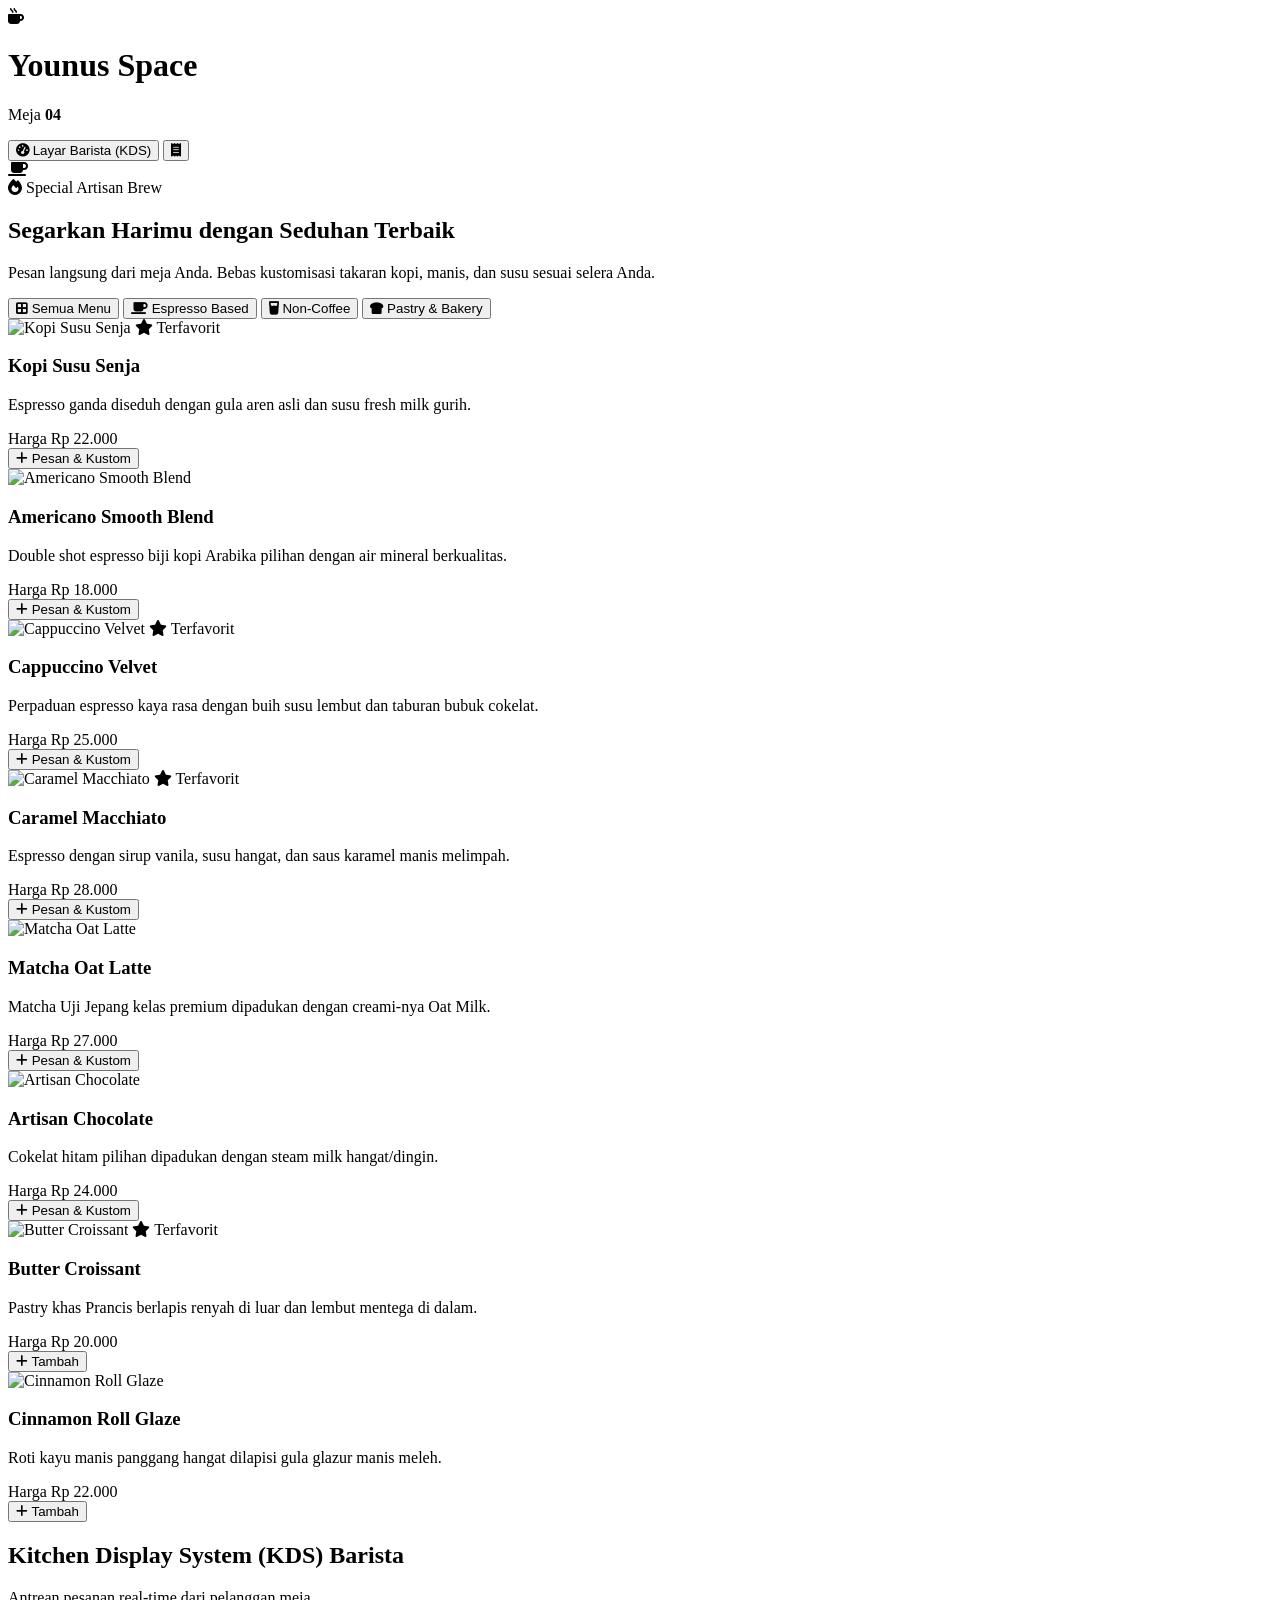
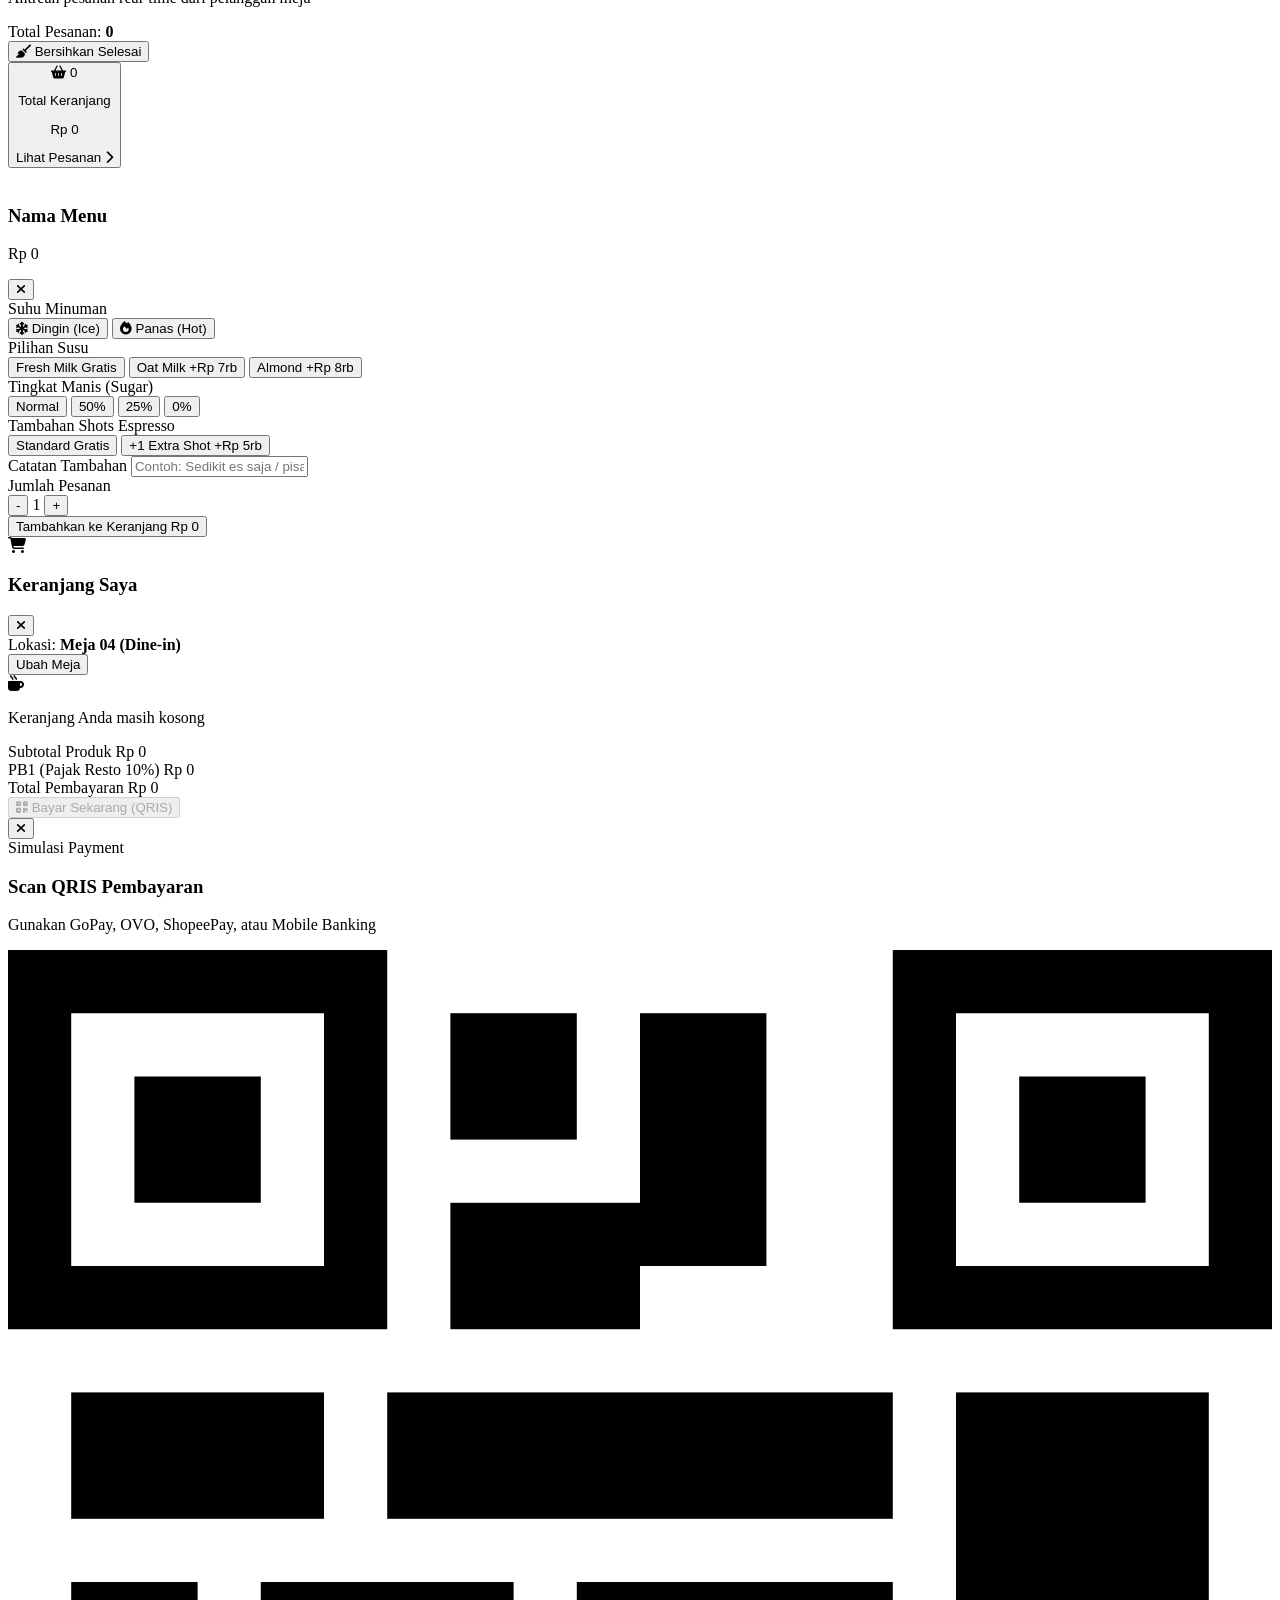
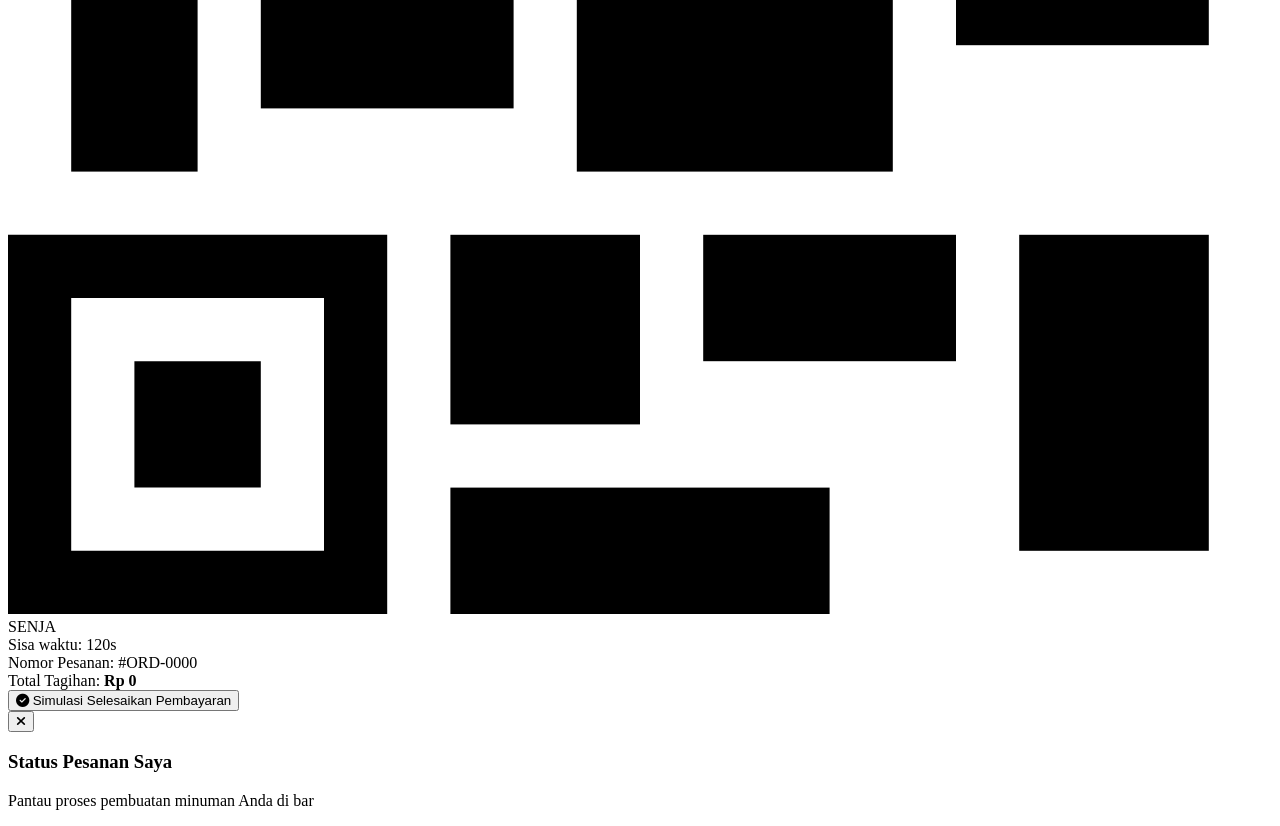
==== index.html @ 45b84666 "Rename index.HTML.html to index.html" ====
<!DOCTYPE html>
<html lang="id">
<head>
    <meta charset="UTF-8">
    <meta name="viewport" content="width=device-width, initial-scale=1.0">
    <title>Kopi Senja - Menu Digital & Pemesanan QR</title>
    <!-- Tailwind CSS CDN -->
    <script src="https://cdn.tailwindcss.com"></script>
    <!-- FontAwesome Icons -->
    <link rel="stylesheet" href="https://cdnjs.cloudflare.com/ajax/libs/font-awesome/6.4.0/css/all.min.css">
    <!-- Google Fonts Inter & Playfair Display -->
    <link href="https://fonts.googleapis.com/css2?family=Inter:wght@300;400;500;600;700&family=Playfair+Display:ital,wght@0,600;0,700;1,400&display=swap" rel="stylesheet">
    <script>
        tailwind.config = {
            theme: {
                extend: {
                    colors: {
                        coffee: {
                            50: '#fdfbf7',
                            100: '#f7f2ea',
                            200: '#ebdccb',
                            300: '#dbc0a4',
                            400: '#c59d78',
                            500: '#b27f53',
                            600: '#9b643f',
                            700: '#814d34',
                            800: '#6b3e2e',
                            900: '#583428',
                            950: '#2f1a14',
                        }
                    },
                    fontFamily: {
                        sans: ['Inter', 'sans-serif'],
                        serif: ['Playfair Display', 'serif'],
                    }
                }
            }
        }
    </script>
    <style>
        /* Custom Scrollbar for sleek aesthetic */
        ::-webkit-scrollbar {
            width: 6px;
            height: 6px;
        }
        ::-webkit-scrollbar-track {
            background: #f7f2ea;
        }
        ::-webkit-scrollbar-thumb {
            background: #cbd5e1;
            border-radius: 9999px;
        }
        ::-webkit-scrollbar-thumb:hover {
            background: #9b643f;
        }
        .hide-scrollbar::-webkit-scrollbar {
            display: none;
        }
        .hide-scrollbar {
            -ms-overflow-style: none;
            scrollbar-width: none;
        }
    </style>
</head>
<body class="bg-coffee-50 text-stone-800 font-sans min-h-screen pb-24 md:pb-8 flex flex-col">

    <!-- Top Navigation Bar -->
    <header class="sticky top-0 z-30 bg-coffee-900/95 backdrop-blur-md text-coffee-100 shadow-md">
        <div class="max-w-5xl mx-auto px-4 py-3 flex items-center justify-between">
            <div class="flex items-center space-x-3">
                <div class="w-10 h-10 rounded-full bg-coffee-600 flex items-center justify-center text-amber-200 shadow-inner">
                    <i class="fa-solid font-bold fa-mug-hot text-xl"></i>
                </div>
                <div>
                    <h1 class="font-serif font-bold text-lg text-amber-100 leading-tight">Younus Space</h1>
                    <p class="text-xs text-coffee-300 flex items-center gap-1">
                        <span class="inline-block w-2 h-2 rounded-full bg-emerald-500 animate-pulse"></span>
                        <span>Meja <strong id="table-display-num" class="text-white">04</strong></span>
                    </p>
                </div>
            </div>

            <!-- Header Action Controls -->
            <div class="flex items-center space-x-2">
                <!-- Mode Toggle (Customer vs Barista KDS) -->
                <button id="toggle-view-btn" onclick="toggleViewMode()" class="px-3 py-1.5 rounded-lg bg-coffee-800 hover:bg-coffee-700 text-xs text-amber-200 border border-coffee-700 transition flex items-center gap-1.5 shadow-sm">
                    <i class="fa-solid fa-gauge-high"></i>
                    <span id="view-mode-label" class="hidden sm:inline">Layar Barista (KDS)</span>
                </button>

                <!-- Order Status / History Drawer Trigger -->
                <button onclick="openOrderStatusModal()" class="relative p-2 rounded-lg bg-coffee-800 hover:bg-coffee-700 text-amber-200 transition">
                    <i class="fa-solid fa-receipt text-lg"></i>
                    <span id="active-order-badge" class="hidden absolute -top-1 -right-1 w-3 h-3 bg-emerald-500 rounded-full border-2 border-coffee-900"></span>
                </button>
            </div>
        </div>
    </header>

    <!-- Main Customer View -->
    <main id="customer-view" class="max-w-5xl mx-auto px-4 pt-4 flex-1 w-full">
        <!-- Hero Banner / Store Info -->
        <div class="relative overflow-hidden rounded-2xl bg-gradient-to-r from-coffee-900 to-coffee-800 text-coffee-100 p-5 mb-6 shadow-xl border border-coffee-700/50">
            <div class="absolute -right-6 -bottom-8 opacity-10 text-white text-9xl font-serif pointer-events-none">
                <i class="fa-solid fa-coffee"></i>
            </div>
            <div class="relative z-10">
                <span class="inline-block px-2.5 py-0.5 rounded-full bg-amber-500/20 text-amber-300 text-xs font-semibold mb-2 border border-amber-500/30">
                    <i class="fa-solid fa-fire mr-1"></i> Special Artisan Brew
                </span>
                <h2 class="font-serif text-2xl md:text-3xl font-bold text-amber-50 leading-snug">
                    Segarkan Harimu dengan Seduhan Terbaik
                </h2>
                <p class="text-coffee-200 text-xs md:text-sm mt-1 max-w-lg">
                    Pesan langsung dari meja Anda. Bebas kustomisasi takaran kopi, manis, dan susu sesuai selera Anda.
                </p>
            </div>
        </div>

        <!-- Category Selector (Horizontal Scroll) -->
        <div class="sticky top-[61px] z-20 bg-coffee-50/95 backdrop-blur-sm py-2 mb-4">
            <div id="category-bar" class="flex space-x-2 overflow-x-auto hide-scrollbar pb-1">
                <!-- Javascript will inject categories here -->
            </div>
        </div>

        <!-- Product Grid -->
        <div id="menu-grid" class="grid grid-cols-1 sm:grid-cols-2 lg:grid-cols-3 gap-4 mb-8">
            <!-- Javascript will inject items here -->
        </div>
    </main>

    <!-- Barista KDS View (Hidden by default) -->
    <section id="kds-view" class="hidden max-w-6xl mx-auto px-4 pt-4 flex-1 w-full">
        <div class="bg-stone-900 text-white rounded-2xl p-4 md:p-6 shadow-2xl border border-stone-800">
            <div class="flex flex-col md:flex-row md:items-center justify-between pb-4 border-b border-stone-800 gap-3">
                <div>
                    <div class="flex items-center gap-2">
                        <span class="w-3 h-3 rounded-full bg-emerald-500 animate-pulse"></span>
                        <h2 class="text-xl font-bold tracking-wide text-amber-400">Kitchen Display System (KDS) Barista</h2>
                    </div>
                    <p class="text-xs text-stone-400">Antrean pesanan real-time dari pelanggan meja</p>
                </div>
                <div class="flex items-center space-x-3">
                    <div class="bg-stone-800 px-3 py-1.5 rounded-lg text-xs font-mono text-stone-300">
                        Total Pesanan: <strong id="kds-count" class="text-amber-400 text-sm">0</strong>
                    </div>
                    <button onclick="clearCompletedKDS()" class="text-xs bg-stone-800 hover:bg-stone-700 text-stone-300 px-3 py-1.5 rounded-lg transition">
                        <i class="fa-solid fa-broom mr-1"></i> Bersihkan Selesai
                    </button>
                </div>
            </div>

            <!-- KDS Orders Grid -->
            <div id="kds-orders-container" class="grid grid-cols-1 md:grid-cols-2 lg:grid-cols-3 gap-4 mt-6">
                <!-- KDS cards populated by JS -->
            </div>
        </div>
    </section>

    <!-- Floating Bottom Bar for Mobile Cart -->
    <div id="floating-cart-bar" class="fixed bottom-0 left-0 right-0 z-30 p-3 bg-gradient-to-t from-coffee-950/80 to-transparent pointer-events-none">
        <div class="max-w-md mx-auto pointer-events-auto">
            <button onclick="toggleCartDrawer()" class="w-full bg-coffee-800 hover:bg-coffee-700 active:scale-[0.99] text-white p-3.5 rounded-xl shadow-2xl flex items-center justify-between transition border border-coffee-600">
                <div class="flex items-center space-x-3">
                    <div class="relative bg-amber-500 text-coffee-950 w-8 h-8 rounded-lg flex items-center justify-center font-bold text-sm">
                        <i class="fa-solid fa-basket-shopping"></i>
                        <span id="cart-badge-count" class="absolute -top-2 -right-2 bg-red-500 text-white text-[10px] w-5 h-5 rounded-full flex items-center justify-center border-2 border-coffee-800">0</span>
                    </div>
                    <div class="text-left">
                        <p class="text-xs text-coffee-300">Total Keranjang</p>
                        <p id="cart-total-price" class="text-sm font-bold text-amber-200">Rp 0</p>
                    </div>
                </div>
                <div class="flex items-center space-x-1 text-xs font-semibold text-amber-300 bg-coffee-900/60 px-3 py-1.5 rounded-lg border border-coffee-700/50">
                    <span>Lihat Pesanan</span>
                    <i class="fa-solid fa-chevron-right text-[10px]"></i>
                </div>
            </button>
        </div>
    </div>

    <!-- 1. CUSTOMIZATION MODAL -->
    <div id="custom-modal" class="fixed inset-0 z-50 bg-black/60 backdrop-blur-sm hidden flex items-end sm:items-center justify-center p-0 sm:p-4 transition-opacity">
        <div class="bg-coffee-50 w-full max-w-lg rounded-t-2xl sm:rounded-2xl max-h-[90vh] flex flex-col shadow-2xl overflow-hidden animate-in slide-in-from-bottom duration-300">
            <!-- Modal Header -->
            <div class="relative bg-coffee-900 text-white p-4 flex items-center justify-between">
                <div class="flex items-center space-x-3">
                    <img id="modal-img" src="" alt="" class="w-12 h-12 rounded-lg object-cover border border-coffee-700">
                    <div>
                        <h3 id="modal-title" class="font-serif font-bold text-base text-amber-100">Nama Menu</h3>
                        <p id="modal-base-price" class="text-xs text-coffee-300">Rp 0</p>
                    </div>
                </div>
                <button onclick="closeCustomModal()" class="w-8 h-8 rounded-full bg-coffee-800 text-coffee-300 hover:text-white flex items-center justify-center transition">
                    <i class="fa-solid fa-xmark"></i>
                </button>
            </div>

            <!-- Modal Options Scrollable Body -->
            <div class="p-4 overflow-y-auto space-y-5 flex-1">
                <!-- Temperature -->
                <div id="option-temp-container">
                    <label class="block text-xs font-bold text-stone-600 uppercase tracking-wider mb-2">Suhu Minuman</label>
                    <div class="grid grid-cols-2 gap-2" id="option-temp-group">
                        <button type="button" onclick="selectOption('temp', 'Dingin (Ice)')" class="opt-btn-temp p-2.5 rounded-xl border text-xs font-semibold flex items-center justify-center gap-2 transition bg-amber-100 border-coffee-600 text-coffee-900" data-value="Dingin (Ice)">
                            <i class="fa-solid fa-snowflake text-blue-500"></i> Dingin (Ice)
                        </button>
                        <button type="button" onclick="selectOption('temp', 'Panas (Hot)')" class="opt-btn-temp p-2.5 rounded-xl border text-xs font-semibold flex items-center justify-center gap-2 transition bg-white border-stone-200 text-stone-700 hover:border-coffee-300" data-value="Panas (Hot)">
                            <i class="fa-solid fa-fire text-amber-600"></i> Panas (Hot)
                        </button>
                    </div>
                </div>

                <!-- Milk Option -->
                <div id="option-milk-container">
                    <label class="block text-xs font-bold text-stone-600 uppercase tracking-wider mb-2">Pilihan Susu</label>
                    <div class="grid grid-cols-3 gap-2" id="option-milk-group">
                        <button type="button" onclick="selectOption('milk', 'Fresh Milk', 0)" class="opt-btn-milk p-2 rounded-xl border text-center transition bg-amber-100 border-coffee-600 text-coffee-900" data-value="Fresh Milk">
                            <span class="block text-xs font-bold">Fresh Milk</span>
                            <span class="block text-[10px] text-stone-500">Gratis</span>
                        </button>
                        <button type="button" onclick="selectOption('milk', 'Oat Milk', 7000)" class="opt-btn-milk p-2 rounded-xl border text-center transition bg-white border-stone-200 text-stone-700 hover:border-coffee-300" data-value="Oat Milk">
                            <span class="block text-xs font-bold">Oat Milk</span>
                            <span class="block text-[10px] text-amber-700">+Rp 7rb</span>
                        </button>
                        <button type="button" onclick="selectOption('milk', 'Almond Milk', 8000)" class="opt-btn-milk p-2 rounded-xl border text-center transition bg-white border-stone-200 text-stone-700 hover:border-coffee-300" data-value="Almond Milk">
                            <span class="block text-xs font-bold">Almond</span>
                            <span class="block text-[10px] text-amber-700">+Rp 8rb</span>
                        </button>
                    </div>
                </div>

                <!-- Sweetness Level -->
                <div id="option-sugar-container">
                    <label class="block text-xs font-bold text-stone-600 uppercase tracking-wider mb-2">Tingkat Manis (Sugar)</label>
                    <div class="grid grid-cols-4 gap-1.5" id="option-sugar-group">
                        <button type="button" onclick="selectOption('sugar', 'Normal Sugar')" class="opt-btn-sugar p-2 rounded-lg border text-center text-xs font-medium transition bg-amber-100 border-coffee-600 text-coffee-900" data-value="Normal Sugar">Normal</button>
                        <button type="button" onclick="selectOption('sugar', 'Less Sugar (50%)')" class="opt-btn-sugar p-2 rounded-lg border text-center text-xs font-medium transition bg-white border-stone-200 text-stone-700" data-value="Less Sugar (50%)">50%</button>
                        <button type="button" onclick="selectOption('sugar', 'Slight Sugar (25%)')" class="opt-btn-sugar p-2 rounded-lg border text-center text-xs font-medium transition bg-white border-stone-200 text-stone-700" data-value="Slight Sugar (25%)">25%</button>
                        <button type="button" onclick="selectOption('sugar', 'No Sugar (0%)')" class="opt-btn-sugar p-2 rounded-lg border text-center text-xs font-medium transition bg-white border-stone-200 text-stone-700" data-value="No Sugar (0%)">0%</button>
                    </div>
                </div>

                <!-- Extra Shot Addon -->
                <div id="option-shot-container">
                    <label class="block text-xs font-bold text-stone-600 uppercase tracking-wider mb-2">Tambahan Shots Espresso</label>
                    <div class="grid grid-cols-2 gap-2">
                        <button type="button" onclick="selectOption('shot', 'Standard Shot', 0)" class="opt-btn-shot p-2.5 rounded-xl border text-xs font-medium flex justify-between items-center transition bg-amber-100 border-coffee-600 text-coffee-900" data-value="Standard Shot">
                            <span>Standard</span>
                            <span class="text-[10px]">Gratis</span>
                        </button>
                        <button type="button" onclick="selectOption('shot', 'Extra Espresso Shot', 5000)" class="opt-btn-shot p-2.5 rounded-xl border text-xs font-medium flex justify-between items-center transition bg-white border-stone-200 text-stone-700" data-value="Extra Espresso Shot">
                            <span>+1 Extra Shot</span>
                            <span class="text-[10px] text-amber-700">+Rp 5rb</span>
                        </button>
                    </div>
                </div>

                <!-- Special Notes -->
                <div>
                    <label class="block text-xs font-bold text-stone-600 uppercase tracking-wider mb-1">Catatan Tambahan</label>
                    <input type="text" id="modal-notes" placeholder="Contoh: Sedikit es saja / pisahkan gula" class="w-full text-xs p-2.5 rounded-xl border border-stone-300 focus:outline-none focus:border-coffee-600 bg-white">
                </div>

                <!-- Quantity Controller -->
                <div class="flex items-center justify-between pt-2 border-t border-stone-200">
                    <span class="text-xs font-bold text-stone-600">Jumlah Pesanan</span>
                    <div class="flex items-center space-x-3 bg-stone-200/70 p-1 rounded-xl">
                        <button type="button" onclick="adjustModalQty(-1)" class="w-8 h-8 rounded-lg bg-white text-stone-800 shadow-sm font-bold flex items-center justify-center hover:bg-stone-100 active:scale-95 transition">-</button>
                        <span id="modal-qty" class="w-6 text-center font-bold text-sm">1</span>
                        <button type="button" onclick="adjustModalQty(1)" class="w-8 h-8 rounded-lg bg-coffee-800 text-white shadow-sm font-bold flex items-center justify-center hover:bg-coffee-700 active:scale-95 transition">+</button>
                    </div>
                </div>
            </div>

            <!-- Modal Footer Button -->
            <div class="p-4 bg-white border-t border-stone-200">
                <button onclick="confirmAddToCart()" class="w-full bg-coffee-800 hover:bg-coffee-700 text-white p-3.5 rounded-xl font-bold text-sm shadow-lg flex items-center justify-between transition">
                    <span>Tambahkan ke Keranjang</span>
                    <span id="modal-total-btn-price" class="text-amber-200 font-bold">Rp 0</span>
                </button>
            </div>
        </div>
    </div>

    <!-- 2. CART DRAWER MODAL -->
    <div id="cart-drawer" class="fixed inset-0 z-50 bg-black/60 backdrop-blur-sm hidden flex justify-end transition-opacity">
        <div class="bg-coffee-50 w-full max-w-md h-full flex flex-col shadow-2xl animate-in slide-in-from-right duration-300">
            <!-- Header -->
            <div class="bg-coffee-900 text-white p-4 flex items-center justify-between shadow-md">
                <div class="flex items-center space-x-2">
                    <i class="fa-solid fa-cart-shopping text-amber-300"></i>
                    <h3 class="font-serif font-bold text-lg text-amber-100">Keranjang Saya</h3>
                </div>
                <button onclick="toggleCartDrawer()" class="w-8 h-8 rounded-full bg-coffee-800 text-coffee-300 hover:text-white flex items-center justify-center">
                    <i class="fa-solid fa-xmark"></i>
                </button>
            </div>

            <!-- Customer & Order Context -->
            <div class="bg-amber-100/60 p-3 px-4 border-b border-amber-200 text-xs flex items-center justify-between">
                <div>
                    <span class="text-stone-500">Lokasi:</span>
                    <strong class="text-coffee-900 ml-1">Meja <span id="cart-table-num">04</span> (Dine-in)</strong>
                </div>
                <button onclick="changeTablePrompt()" class="text-coffee-700 underline text-[11px] font-semibold">Ubah Meja</button>
            </div>

            <!-- Cart Items List -->
            <div id="cart-items-container" class="flex-1 overflow-y-auto p-4 space-y-3">
                <!-- Javascript populates items -->
            </div>

            <!-- Cart Footer Checkout -->
            <div class="p-4 bg-white border-t border-stone-200 space-y-3">
                <div class="space-y-1 text-xs text-stone-600">
                    <div class="flex justify-between">
                        <span>Subtotal Produk</span>
                        <span id="cart-subtotal" class="font-medium">Rp 0</span>
                    </div>
                    <div class="flex justify-between">
                        <span>PB1 (Pajak Resto 10%)</span>
                        <span id="cart-tax" class="font-medium">Rp 0</span>
                    </div>
                    <div class="flex justify-between font-bold text-sm text-coffee-900 pt-2 border-t border-dashed border-stone-300">
                        <span>Total Pembayaran</span>
                        <span id="cart-grand-total" class="text-coffee-800 text-base">Rp 0</span>
                    </div>
                </div>

                <button onclick="proceedToCheckout()" id="btn-checkout" class="w-full bg-emerald-700 hover:bg-emerald-800 active:scale-[0.99] text-white p-3.5 rounded-xl font-bold text-sm shadow-xl flex items-center justify-center space-x-2 transition">
                    <i class="fa-solid fa-qrcode"></i>
                    <span>Bayar Sekarang (QRIS)</span>
                </button>
            </div>
        </div>
    </div>

    <!-- 3. QRIS PAYMENT SIMULATOR MODAL -->
    <div id="qris-modal" class="fixed inset-0 z-50 bg-black/70 backdrop-blur-sm hidden flex items-center justify-center p-4">
        <div class="bg-white w-full max-w-sm rounded-2xl p-5 shadow-2xl text-center space-y-4 relative overflow-hidden">
            <button onclick="closeQrisModal()" class="absolute top-3 right-3 w-8 h-8 rounded-full bg-stone-100 text-stone-500 hover:text-stone-800 flex items-center justify-center">
                <i class="fa-solid fa-xmark"></i>
            </button>

            <div>
                <span class="inline-block bg-red-100 text-red-600 text-[10px] font-bold px-2 py-0.5 rounded uppercase tracking-wider mb-1">Simulasi Payment</span>
                <h3 class="font-serif font-bold text-lg text-stone-900">Scan QRIS Pembayaran</h3>
                <p class="text-xs text-stone-500">Gunakan GoPay, OVO, ShopeePay, atau Mobile Banking</p>
            </div>

            <!-- Simulated QR Code Container -->
            <div class="p-4 bg-stone-50 rounded-xl border border-stone-200 inline-block relative group">
                <div class="w-48 h-48 bg-white p-2 rounded-lg shadow-inner border border-stone-200 mx-auto flex items-center justify-center relative">
                    <!-- SVG Static Mock QR Code -->
                    <svg class="w-full h-full text-stone-900" viewBox="0 0 100 100" fill="currentColor">
                        <path d="M0,0 H30 V30 H0 Z M5,5 V25 H25 V5 Z M10,10 H20 V20 H10 Z"/>
                        <path d="M70,0 H100 V30 H70 Z M75,5 V25 H95 V5 Z M80,10 H90 V20 H80 Z"/>
                        <path d="M0,70 H30 V100 H0 Z M5,75 V95 H25 V75 Z M10,80 H20 V90 H10 Z"/>
                        <rect x="35" y="5" width="10" height="10"/>
                        <rect x="50" y="5" width="10" height="20"/>
                        <rect x="35" y="20" width="15" height="10"/>
                        <rect x="5" y="35" width="20" height="10"/>
                        <rect x="30" y="35" width="40" height="10"/>
                        <rect x="75" y="35" width="20" height="20"/>
                        <rect x="5" y="50" width="10" height="15"/>
                        <rect x="20" y="50" width="20" height="10"/>
                        <rect x="45" y="50" width="25" height="15"/>
                        <rect x="35" y="70" width="15" height="15"/>
                        <rect x="55" y="70" width="20" height="10"/>
                        <rect x="80" y="70" width="15" height="25"/>
                        <rect x="35" y="90" width="30" height="10"/>
                    </svg>
                    <div class="absolute inset-0 flex items-center justify-center pointer-events-none">
                        <div class="bg-coffee-900 text-amber-200 p-1.5 rounded-md shadow-md text-xs font-bold font-serif">
                            SENJA
                        </div>
                    </div>
                </div>
                <div id="qris-timer" class="mt-2 text-xs text-amber-700 font-mono font-bold">
                    Sisa waktu: <span id="timer-seconds">120</span>s
                </div>
            </div>

            <div class="bg-stone-100 p-3 rounded-xl text-left text-xs space-y-1">
                <div class="flex justify-between">
                    <span class="text-stone-500">Nomor Pesanan:</span>
                    <span id="qris-order-id" class="font-mono font-bold">#ORD-0000</span>
                </div>
                <div class="flex justify-between">
                    <span class="text-stone-500">Total Tagihan:</span>
                    <strong id="qris-total-amount" class="text-emerald-700 font-bold">Rp 0</strong>
                </div>
            </div>

            <!-- Simulated Pay Button -->
            <button onclick="simulatePaymentSuccess()" class="w-full bg-emerald-600 hover:bg-emerald-700 text-white p-3 rounded-xl font-bold text-xs shadow-lg transition flex items-center justify-center gap-2">
                <i class="fa-solid fa-circle-check"></i>
                <span>Simulasi Selesaikan Pembayaran</span>
            </button>
        </div>
    </div>

    <!-- 4. ORDER STATUS & HISTORY MODAL -->
    <div id="order-status-modal" class="fixed inset-0 z-50 bg-black/60 backdrop-blur-sm hidden flex items-center justify-center p-4">
        <div class="bg-white w-full max-w-md rounded-2xl p-5 shadow-2xl relative max-h-[85vh] flex flex-col">
            <button onclick="closeOrderStatusModal()" class="absolute top-3 right-3 w-8 h-8 rounded-full bg-stone-100 text-stone-500 hover:text-stone-800 flex items-center justify-center">
                <i class="fa-solid fa-xmark"></i>
            </button>

            <div class="pb-3 border-b border-stone-200 mb-3">
                <h3 class="font-serif font-bold text-lg text-coffee-900">Status Pesanan Saya</h3>
                <p class="text-xs text-stone-500">Pantau proses pembuatan minuman Anda di bar</p>
            </div>

            <div id="order-status-list" class="flex-1 overflow-y-auto space-y-3 pr-1">
                <!-- Javascript populates live statuses -->
            </div>
        </div>
    </div>

    <script>
        // ==========================================
        // 1. DATA MODELS & STATE MANAGEMENT
        // ==========================================
        const MENU_DATA = [
            {
                id: 'm1',
                name: 'Kopi Susu Senja',
                category: 'espresso',
                price: 22000,
                image: 'https://images.unsplash.com/photo-1541167760496-1628856ab772?auto=format&fit=crop&w=600&q=80',
                description: 'Espresso ganda diseduh dengan gula aren asli dan susu fresh milk gurih.',
                customizable: true,
                popular: true
            },
            {
                id: 'm2',
                name: 'Americano Smooth Blend',
                category: 'espresso',
                price: 18000,
                image: 'https://images.unsplash.com/photo-1514432324607-a09d9b4aefdd?auto=format&fit=crop&w=600&q=80',
                description: 'Double shot espresso biji kopi Arabika pilihan dengan air mineral berkualitas.',
                customizable: true,
                popular: false
            },
            {
                id: 'm3',
                name: 'Cappuccino Velvet',
                category: 'espresso',
                price: 25000,
                image: 'https://images.unsplash.com/photo-1534778101976-62847782c213?auto=format&fit=crop&w=600&q=80',
                description: 'Perpaduan espresso kaya rasa dengan buih susu lembut dan taburan bubuk cokelat.',
                customizable: true,
                popular: true
            },
            {
                id: 'm4',
                name: 'Caramel Macchiato',
                category: 'espresso',
                price: 28000,
                image: 'https://images.unsplash.com/photo-1485808191679-5f86510681a2?auto=format&fit=crop&w=600&q=80',
                description: 'Espresso dengan sirup vanila, susu hangat, dan saus karamel manis melimpah.',
                customizable: true,
                popular: true
            },
            {
                id: 'm5',
                name: 'Matcha Oat Latte',
                category: 'non-coffee',
                price: 27000,
                image: 'https://images.unsplash.com/photo-1536256263959-770b48d82b0a?auto=format&fit=crop&w=600&q=80',
                description: 'Matcha Uji Jepang kelas premium dipadukan dengan creami-nya Oat Milk.',
                customizable: true,
                popular: false
            },
            {
                id: 'm6',
                name: 'Artisan Chocolate',
                category: 'non-coffee',
                price: 24000,
                image: 'https://images.unsplash.com/photo-1542990253-0d0f5be5f0ed?auto=format&fit=crop&w=600&q=80',
                description: 'Cokelat hitam pilihan dipadukan dengan steam milk hangat/dingin.',
                customizable: true,
                popular: false
            },
            {
                id: 'm7',
                name: 'Butter Croissant',
                category: 'pastry',
                price: 20000,
                image: 'https://images.unsplash.com/photo-1555507036-ab1f4038808a?auto=format&fit=crop&w=600&q=80',
                description: 'Pastry khas Prancis berlapis renyah di luar dan lembut mentega di dalam.',
                customizable: false,
                popular: true
            },
            {
                id: 'm8',
                name: 'Cinnamon Roll Glaze',
                category: 'pastry',
                price: 22000,
                image: 'https://images.unsplash.com/photo-1509365465985-25d11c17e812?auto=format&fit=crop&w=600&q=80',
                description: 'Roti kayu manis panggang hangat dilapisi gula glazur manis meleh.',
                customizable: false,
                popular: false
            }
        ];

        const CATEGORIES = [
            { id: 'all', name: 'Semua Menu', icon: 'fa-border-all' },
            { id: 'espresso', name: 'Espresso Based', icon: 'fa-mug-saucer' },
            { id: 'non-coffee', name: 'Non-Coffee', icon: 'fa-glass-water' },
            { id: 'pastry', name: 'Pastry & Bakery', icon: 'fa-bread-slice' },
        ];

        // Global State
        let currentTable = '04';
        let currentCategory = 'all';
        let cart = [];
        let activeOrders = []; // Orders sent to kitchen & tracking
        let currentCustomizingItem = null;
        let qrisTimerInterval = null;

        // Active Customization Options State
        let selectedOptions = {
            temp: 'Dingin (Ice)',
            milk: { name: 'Fresh Milk', extra: 0 },
            sugar: 'Normal Sugar',
            shot: { name: 'Standard Shot', extra: 0 },
            notes: '',
            quantity: 1
        };

        // ==========================================
        // 2. CORE INITIALIZATION & RENDERING
        // ==========================================
        window.onload = function() {
            renderCategoryBar();
            renderMenuItems();
            updateCartUI();
            document.getElementById('table-display-num').innerText = currentTable;
            document.getElementById('cart-table-num').innerText = currentTable;
        };

        function renderCategoryBar() {
            const container = document.getElementById('category-bar');
            container.innerHTML = CATEGORIES.map(cat => `
                <button onclick="setCategory('${cat.id}')" 
                    class="px-3.5 py-2 rounded-xl text-xs font-semibold whitespace-nowrap transition flex items-center space-x-1.5 ${
                        currentCategory === cat.id 
                        ? 'bg-coffee-800 text-amber-200 shadow-md' 
                        : 'bg-white text-stone-600 hover:bg-stone-100 border border-stone-200'
                    }">
                    <i class="fa-solid ${cat.icon}"></i>
                    <span>${cat.name}</span>
                </button>
            `).join('');
        }

        function setCategory(catId) {
            currentCategory = catId;
            renderCategoryBar();
            renderMenuItems();
        }

        function renderMenuItems() {
            const container = document.getElementById('menu-grid');
            const filtered = currentCategory === 'all' 
                ? MENU_DATA 
                : MENU_DATA.filter(item => item.category === currentCategory);

            container.innerHTML = filtered.map(item => `
                <div class="bg-white rounded-2xl overflow-hidden shadow-sm hover:shadow-md transition border border-stone-200 flex flex-col justify-between group">
                    <div>
                        <div class="relative h-44 overflow-hidden bg-stone-100">
                            <img src="${item.image}" alt="${item.name}" class="w-full h-full object-cover group-hover:scale-105 transition duration-500">
                            ${item.popular ? `
                                <span class="absolute top-3 left-3 bg-amber-500 text-coffee-950 text-[10px] font-bold px-2 py-1 rounded-md shadow flex items-center gap-1">
                                    <i class="fa-solid fa-star"></i> Terfavorit
                                </span>
                            ` : ''}
                        </div>
                        <div class="p-4">
                            <h3 class="font-bold text-stone-800 text-base mb-1">${item.name}</h3>
                            <p class="text-xs text-stone-500 line-clamp-2 mb-3">${item.description}</p>
                        </div>
                    </div>
                    <div class="px-4 pb-4 flex items-center justify-between pt-2 border-t border-stone-100">
                        <div>
                            <span class="text-[10px] text-stone-400 block">Harga</span>
                            <span class="font-bold text-coffee-900 text-sm">Rp ${item.price.toLocaleString('id-ID')}</span>
                        </div>
                        <button onclick="openCustomModal('${item.id}')" 
                            class="bg-coffee-800 hover:bg-coffee-700 text-amber-200 px-3 py-2 rounded-xl text-xs font-semibold flex items-center space-x-1 shadow-md transition active:scale-95">
                            <i class="fa-solid fa-plus text-[10px]"></i>
                            <span>${item.customizable ? 'Pesan & Kustom' : 'Tambah'}</span>
                        </button>
                    </div>
                </div>
            `).join('');
        }

        // ==========================================
        // 3. CUSTOMIZATION MODAL LOGIC
        // ==========================================
        function openCustomModal(itemId) {
            const item = MENU_DATA.find(m => m.id === itemId);
            if (!item) return;

            currentCustomizingItem = item;
            
            // Reset options to defaults
            selectedOptions = {
                temp: 'Dingin (Ice)',
                milk: { name: 'Fresh Milk', extra: 0 },
                sugar: 'Normal Sugar',
                shot: { name: 'Standard Shot', extra: 0 },
                notes: '',
                quantity: 1
            };

            // Set UI details
            document.getElementById('modal-img').src = item.image;
            document.getElementById('modal-title').innerText = item.name;
            document.getElementById('modal-base-price').innerText = `Rp ${item.price.toLocaleString('id-ID')}`;
            document.getElementById('modal-notes').value = '';
            document.getElementById('modal-qty').innerText = '1';

            // Hide/Show customizable options depending on item type
            const isBeverage = item.category === 'espresso' || item.category === 'non-coffee';
            document.getElementById('option-temp-container').style.display = isBeverage ? 'block' : 'none';
            document.getElementById('option-milk-container').style.display = item.category === 'espresso' ? 'block' : 'none';
            document.getElementById('option-sugar-container').style.display = isBeverage ? 'block' : 'none';
            document.getElementById('option-shot-container').style.display = item.category === 'espresso' ? 'block' : 'none';

            refreshOptionButtonsUI();
            updateModalPriceCalculation();

            document.getElementById('custom-modal').classList.remove('hidden');
        }

        function closeCustomModal() {
            document.getElementById('custom-modal').classList.add('hidden');
        }

        function selectOption(group, name, extra = 0) {
            if (group === 'temp') selectedOptions.temp = name;
            if (group === 'milk') selectedOptions.milk = { name, extra };
            if (group === 'sugar') selectedOptions.sugar = name;
            if (group === 'shot') selectedOptions.shot = { name, extra };

            refreshOptionButtonsUI();
            updateModalPriceCalculation();
        }

        function refreshOptionButtonsUI() {
            // Temperature UI buttons
            document.querySelectorAll('.opt-btn-temp').forEach(btn => {
                const val = btn.getAttribute('data-value');
                if (val === selectedOptions.temp) {
                    btn.className = "opt-btn-temp p-2.5 rounded-xl border text-xs font-semibold flex items-center justify-center gap-2 transition bg-amber-100 border-coffee-600 text-coffee-900";
                } else {
                    btn.className = "opt-btn-temp p-2.5 rounded-xl border text-xs font-semibold flex items-center justify-center gap-2 transition bg-white border-stone-200 text-stone-700 hover:border-coffee-300";
                }
            });

            // Milk UI buttons
            document.querySelectorAll('.opt-btn-milk').forEach(btn => {
                const val = btn.getAttribute('data-value');
                if (val === selectedOptions.milk.name) {
                    btn.className = "opt-btn-milk p-2 rounded-xl border text-center transition bg-amber-100 border-coffee-600 text-coffee-900";
                } else {
                    btn.className = "opt-btn-milk p-2 rounded-xl border text-center transition bg-white border-stone-200 text-stone-700 hover:border-coffee-300";
                }
            });

            // Sugar UI buttons
            document.querySelectorAll('.opt-btn-sugar').forEach(btn => {
                const val = btn.getAttribute('data-value');
                if (val === selectedOptions.sugar) {
                    btn.className = "opt-btn-sugar p-2 rounded-lg border text-center text-xs font-medium transition bg-amber-100 border-coffee-600 text-coffee-900";
                } else {
                    btn.className = "opt-btn-sugar p-2 rounded-lg border text-center text-xs font-medium transition bg-white border-stone-200 text-stone-700 hover:border-coffee-300";
                }
            });

            // Shot UI buttons
            document.querySelectorAll('.opt-btn-shot').forEach(btn => {
                const val = btn.getAttribute('data-value');
                if (val === selectedOptions.shot.name) {
                    btn.className = "opt-btn-shot p-2.5 rounded-xl border text-xs font-medium flex justify-between items-center transition bg-amber-100 border-coffee-600 text-coffee-900";
                } else {
                    btn.className = "opt-btn-shot p-2.5 rounded-xl border text-xs font-medium flex justify-between items-center transition bg-white border-stone-200 text-stone-700 hover:border-coffee-300";
                }
            });
        }

        function adjustModalQty(delta) {
            selectedOptions.quantity = Math.max(1, selectedOptions.quantity + delta);
            document.getElementById('modal-qty').innerText = selectedOptions.quantity;
            updateModalPriceCalculation();
        }

        function updateModalPriceCalculation() {
            if (!currentCustomizingItem) return;

            let unitPrice = currentCustomizingItem.price;
            
            if (currentCustomizingItem.category === 'espresso') {
                unitPrice += selectedOptions.milk.extra;
                unitPrice += selectedOptions.shot.extra;
            }

            const total = unitPrice * selectedOptions.quantity;
            document.getElementById('modal-total-btn-price').innerText = `Rp ${total.toLocaleString('id-ID')}`;
        }

        // ==========================================
        // 4. CART & ORDER MANAGEMENT
        // ==========================================
        function confirmAddToCart() {
            if (!currentCustomizingItem) return;

            selectedOptions.notes = document.getElementById('modal-notes').value.trim();

            let unitPrice = currentCustomizingItem.price;
            if (currentCustomizingItem.category === 'espresso') {
                unitPrice += selectedOptions.milk.extra + selectedOptions.shot.extra;
            }

            const cartItem = {
                cartItemId: 'c_' + Date.now(),
                productId: currentCustomizingItem.id,
                name: currentCustomizingItem.name,
                image: currentCustomizingItem.image,
                category: currentCustomizingItem.category,
                unitPrice: unitPrice,
                quantity: selectedOptions.quantity,
                options: { ...selectedOptions }
            };

            cart.push(cartItem);
            updateCartUI();
            closeCustomModal();
            toggleCartDrawer(); // Open cart to confirm addition
        }

        function updateCartUI() {
            const totalCount = cart.reduce((sum, item) => sum + item.quantity, 0);
            const subtotal = cart.reduce((sum, item) => sum + (item.unitPrice * item.quantity), 0);

            // Update floating bar
            document.getElementById('cart-badge-count').innerText = totalCount;
            document.getElementById('cart-total-price').innerText = `Rp ${subtotal.toLocaleString('id-ID')}`;

            // Update cart drawer items
            const container = document.getElementById('cart-items-container');
            if (cart.length === 0) {
                container.innerHTML = `
                    <div class="text-center py-12 text-stone-400">
                        <i class="fa-solid fa-mug-hot text-4xl mb-2 text-stone-300"></i>
                        <p class="text-xs">Keranjang Anda masih kosong</p>
                    </div>
                `;
            } else {
                container.innerHTML = cart.map(item => `
                    <div class="bg-white p-3 rounded-xl border border-stone-200 shadow-sm flex flex-col gap-2">
                        <div class="flex items-start justify-between">
                            <div class="flex items-center space-x-2.5">
                                <img src="${item.image}" class="w-10 h-10 rounded-lg object-cover">
                                <div>
                                    <h4 class="font-bold text-xs text-stone-800">${item.name}</h4>
                                    <p class="text-[11px] font-semibold text-coffee-800">Rp ${item.unitPrice.toLocaleString('id-ID')}</p>
                                </div>
                            </div>
                            <button onclick="removeCartItem('${item.cartItemId}')" class="text-stone-400 hover:text-red-500 text-xs p-1">
                                <i class="fa-solid fa-trash-can"></i>
                            </button>
                        </div>
                        
                        ${item.category === 'espresso' || item.category === 'non-coffee' ? `
                            <div class="bg-stone-50 p-2 rounded-lg text-[10px] text-stone-600 space-y-0.5 border border-stone-100">
                                <div><strong class="text-stone-700">Detail:</strong> ${item.options.temp} | ${item.options.sugar}</div>
                                ${item.category === 'espresso' ? `<div>Susu: ${item.options.milk.name} | Shot: ${item.options.shot.name}</div>` : ''}
                                ${item.options.notes ? `<div class="italic text-amber-800">"${item.options.notes}"</div>` : ''}
                            </div>
                        ` : ''}

                        <div class="flex items-center justify-between pt-1">
                            <span class="text-[10px] text-stone-400">Subtotal: Rp ${(item.unitPrice * item.quantity).toLocaleString('id-ID')}</span>
                            <div class="flex items-center space-x-2 bg-stone-100 px-2 py-1 rounded-lg">
                                <button onclick="updateCartItemQty('${item.cartItemId}', -1)" class="text-xs font-bold w-4 h-4 text-stone-600">-</button>
                                <span class="text-xs font-bold text-stone-800 w-4 text-center">${item.quantity}</span>
                                <button onclick="updateCartItemQty('${item.cartItemId}', 1)" class="text-xs font-bold w-4 h-4 text-stone-600">+</button>
                            </div>
                        </div>
                    </div>
                `).join('');
            }

            // Calculations
            const tax = Math.round(subtotal * 0.10); // 10% tax
            const grandTotal = subtotal + tax;

            document.getElementById('cart-subtotal').innerText = `Rp ${subtotal.toLocaleString('id-ID')}`;
            document.getElementById('cart-tax').innerText = `Rp ${tax.toLocaleString('id-ID')}`;
            document.getElementById('cart-grand-total').innerText = `Rp ${grandTotal.toLocaleString('id-ID')}`;

            // Enable/disable checkout button
            const btnCheckout = document.getElementById('btn-checkout');
            if (cart.length === 0) {
                btnCheckout.disabled = true;
                btnCheckout.classList.add('opacity-50', 'cursor-not-allowed');
            } else {
                btnCheckout.disabled = false;
                btnCheckout.classList.remove('opacity-50', 'cursor-not-allowed');
            }
        }

        function updateCartItemQty(cartItemId, delta) {
            const item = cart.find(i => i.cartItemId === cartItemId);
            if (!item) return;

            item.quantity += delta;
            if (item.quantity <= 0) {
                cart = cart.filter(i => i.cartItemId !== cartItemId);
            }
            updateCartUI();
        }

        function removeCartItem(cartItemId) {
            cart = cart.filter(i => i.cartItemId !== cartItemId);
            updateCartUI();
        }

        function toggleCartDrawer() {
            const drawer = document.getElementById('cart-drawer');
            drawer.classList.toggle('hidden');
        }

        function changeTablePrompt() {
            const newTable = prompt("Masukkan nomor meja Anda:", currentTable);
            if (newTable && newTable.trim() !== '') {
                currentTable = newTable.trim();
                document.getElementById('table-display-num').innerText = currentTable;
                document.getElementById('cart-table-num').innerText = currentTable;
            }
        }

        // ==========================================
        // 5. QRIS PAYMENT SIMULATION & ORDER TRACKING
        // ==========================================
        function proceedToCheckout() {
            if (cart.length === 0) return;

            const subtotal = cart.reduce((sum, item) => sum + (item.unitPrice * item.quantity), 0);
            const grandTotal = subtotal + Math.round(subtotal * 0.10);

            const orderId = 'ORD-' + Math.floor(1000 + Math.random() * 9000);

            document.getElementById('qris-order-id').innerText = '#' + orderId;
            document.getElementById('qris-total-amount').innerText = `Rp ${grandTotal.toLocaleString('id-ID')}`;

            toggleCartDrawer();
            document.getElementById('qris-modal').classList.remove('hidden');

            // Timer simulator
            let seconds = 120;
            document.getElementById('timer-seconds').innerText = seconds;
            clearInterval(qrisTimerInterval);
            qrisTimerInterval = setInterval(() => {
                seconds--;
                document.getElementById('timer-seconds').innerText = seconds;
                if (seconds <= 0) {
                    clearInterval(qrisTimerInterval);
                    closeQrisModal();
                    alert("Waktu pembayaran telah habis. Silakan coba lagi.");
                }
            }, 1000);
        }

        function closeQrisModal() {
            clearInterval(qrisTimerInterval);
            document.getElementById('qris-modal').classList.add('hidden');
        }

        function simulatePaymentSuccess() {
            closeQrisModal();

            const subtotal = cart.reduce((sum, item) => sum + (item.unitPrice * item.quantity), 0);
            const grandTotal = subtotal + Math.round(subtotal * 0.10);

            // Create new Order Record
            const newOrder = {
                id: document.getElementById('qris-order-id').innerText.replace('#', ''),
                table: currentTable,
                items: [...cart],
                total: grandTotal,
                time: new Date().toLocaleTimeString('id-ID', { hour: '2-digit', minute: '2-digit' }),
                status: 'QUEUED' // QUEUED -> BREWING -> READY -> COMPLETED
            };

            activeOrders.unshift(newOrder);

            // Reset Cart
            cart = [];
            updateCartUI();

            // Notify User
            document.getElementById('active-order-badge').classList.remove('hidden');
            renderKDSView();
            openOrderStatusModal();
        }

        // ==========================================
        // 6. ORDER STATUS & KDS REAL-TIME LOGIC
        // ==========================================
        function openOrderStatusModal() {
            renderOrderStatusList();
            document.getElementById('order-status-modal').classList.remove('hidden');
        }

        function closeOrderStatusModal() {
            document.getElementById('order-status-modal').classList.add('hidden');
        }

        function renderOrderStatusList() {
            const container = document.getElementById('order-status-list');
            if (activeOrders.length === 0) {
                container.innerHTML = `
                    <div class="text-center py-8 text-stone-400 text-xs">
                        Belum ada riwayat pesanan aktif.
                    </div>
                `;
                return;
            }

            container.innerHTML = activeOrders.map(ord => {
                let statusBadge = '';
                if (ord.status === 'QUEUED') {
                    statusBadge = `<span class="bg-amber-100 text-amber-800 text-[10px] font-bold px-2 py-0.5 rounded-full"><i class="fa-solid fa-clock mr-1"></i> Dalam Antrean</span>`;
                } else if (ord.status === 'BREWING') {
                    statusBadge = `<span class="bg-blue-100 text-blue-800 text-[10px] font-bold px-2 py-0.5 rounded-full animate-pulse"><i class="fa-solid fa-fire mr-1"></i> Sedang Seduh</span>`;
                } else if (ord.status === 'READY') {
                    statusBadge = `<span class="bg-emerald-100 text-emerald-800 text-[10px] font-bold px-2 py-0.5 rounded-full"><i class="fa-solid fa-circle-check mr-1"></i> Siap Disajikan</span>`;
                } else {
                    statusBadge = `<span class="bg-stone-100 text-stone-600 text-[10px] font-bold px-2 py-0.5 rounded-full">Selesai</span>`;
                }

                return `
                    <div class="p-3 bg-stone-50 rounded-xl border border-stone-200 text-xs space-y-2">
                        <div class="flex items-center justify-between border-b border-stone-200 pb-2">
                            <div>
                                <span class="font-bold text-coffee-900">#${ord.id}</span>
                                <span class="text-stone-400 text-[10px] ml-1">(${ord.time})</span>
                            </div>
                            ${statusBadge}
                        </div>
                        <div class="space-y-1 text-stone-600">
                            ${ord.items.map(i => `
                                <div class="flex justify-between text-[11px]">
                                    <span>${i.quantity}x ${i.name}</span>
                                    <span class="font-medium">Rp ${(i.unitPrice * i.quantity).toLocaleString('id-ID')}</span>
                                </div>
                            `).join('')}
                        </div>
                        <div class="flex justify-between font-bold text-stone-800 pt-1 border-t border-dashed border-stone-200">
                            <span>Total (Inc. Tax)</span>
                            <span class="text-emerald-700">Rp ${ord.total.toLocaleString('id-ID')}</span>
                        </div>
                    </div>
                `;
            }).join('');
        }

        // ==========================================
        // 7. BARISTA KITCHEN DISPLAY SYSTEM (KDS)
        // ==========================================
        function toggleViewMode() {
            const customerView = document.getElementById('customer-view');
            const kdsView = document.getElementById('kds-view');
            const floatingCart = document.getElementById('floating-cart-bar');
            const viewLabel = document.getElementById('view-mode-label');

            if (kdsView.classList.contains('hidden')) {
                customerView.classList.add('hidden');
                floatingCart.classList.add('hidden');
                kdsView.classList.remove('hidden');
                viewLabel.innerText = 'Kembali ke Menu';
                renderKDSView();
            } else {
                kdsView.classList.add('hidden');
                customerView.classList.remove('hidden');
                floatingCart.classList.remove('hidden');
                viewLabel.innerText = 'Layar Barista (KDS)';
            }
        }

        function renderKDSView() {
            const container = document.getElementById('kds-orders-container');
            document.getElementById('kds-count').innerText = activeOrders.length;

            if (activeOrders.length === 0) {
                container.innerHTML = `
                    <div class="col-span-full text-center py-12 text-stone-500">
                        <i class="fa-solid fa-mug-hot text-5xl mb-3 opacity-30"></i>
                        <p class="text-sm">Belum ada pesanan masuk di antrean Barista</p>
                    </div>
                `;
                return;
            }

            container.innerHTML = activeOrders.map(ord => {
                let cardBorder = 'border-amber-500/50';
                if (ord.status === 'BREWING') cardBorder = 'border-blue-500';
                if (ord.status === 'READY') cardBorder = 'border-emerald-500 opacity-75';

                return `
                    <div class="bg-stone-800 rounded-xl border-2 ${cardBorder} p-4 flex flex-col justify-between text-white space-y-3 shadow-lg">
                        <div>
                            <div class="flex items-center justify-between pb-2 border-b border-stone-700">
                                <div class="flex items-center space-x-2">
                                    <span class="bg-amber-500 text-stone-950 font-bold px-2 py-0.5 rounded text-xs">Meja ${ord.table}</span>
                                    <span class="font-mono text-xs text-stone-300">#${ord.id}</span>
                                </div>
                                <span class="text-[10px] text-stone-400">${ord.time}</span>
                            </div>

                            <div class="mt-3 space-y-2">
                                ${ord.items.map(item => `
                                    <div class="bg-stone-900/80 p-2 rounded-lg text-xs border border-stone-700/50">
                                        <div class="flex justify-between font-bold text-amber-200">
                                            <span>${item.quantity}x ${item.name}</span>
                                            <span class="text-[10px] text-stone-400">${item.options.temp}</span>
                                        </div>
                                        ${item.category === 'espresso' ? `
                                            <div class="text-[10px] text-stone-300 mt-1 space-y-0.5">
                                                <div>• Susu: <strong class="text-white">${item.options.milk.name}</strong></div>
                                                <div>• Gula: <strong class="text-white">${item.options.sugar}</strong></div>
                                                <div>• Shot: <strong class="text-white">${item.options.shot.name}</strong></div>
                                            </div>
                                        ` : ''}
                                        ${item.options.notes ? `
                                            <div class="text-[10px] text-amber-300 italic mt-1 bg-stone-800 p-1 rounded">
                                                Note: ${item.options.notes}
                                            </div>
                                        ` : ''}
                                    </div>
                                `).join('')}
                            </div>
                        </div>

                        <!-- Status Action Controls for Barista -->
                        <div class="pt-2 border-t border-stone-700 flex items-center justify-between gap-2">
                            ${ord.status === 'QUEUED' ? `
                                <button onclick="updateOrderStatus('${ord.id}', 'BREWING')" class="w-full bg-blue-600 hover:bg-blue-500 text-white py-2 rounded-lg text-xs font-bold transition">
                                    <i class="fa-solid fa-fire mr-1"></i> Mulai Seduh
                                </button>
                            ` : ''}

                            ${ord.status === 'BREWING' ? `
                                <button onclick="updateOrderStatus('${ord.id}', 'READY')" class="w-full bg-emerald-600 hover:bg-emerald-500 text-white py-2 rounded-lg text-xs font-bold transition">
                                    <i class="fa-solid fa-bell mr-1"></i> Tandai Siap
                                </button>
                            ` : ''}

                            ${ord.status === 'READY' ? `
                                <button onclick="updateOrderStatus('${ord.id}', 'COMPLETED')" class="w-full bg-stone-700 hover:bg-stone-600 text-stone-300 py-2 rounded-lg text-xs font-bold transition">
                                    <i class="fa-solid fa-check mr-1"></i> Selesaikan
                                </button>
                            ` : ''}
                        </div>
                    </div>
                `;
            }).join('');
        }

        function updateOrderStatus(orderId, newStatus) {
            const order = activeOrders.find(o => o.id === orderId);
            if (order) {
                order.status = newStatus;
                renderKDSView();
                renderOrderStatusList();
            }
        }

        function clearCompletedKDS() {
            activeOrders = activeOrders.filter(o => o.status !== 'COMPLETED');
            renderKDSView();
            renderOrderStatusList();
        }
    </script>
</body>
</html>
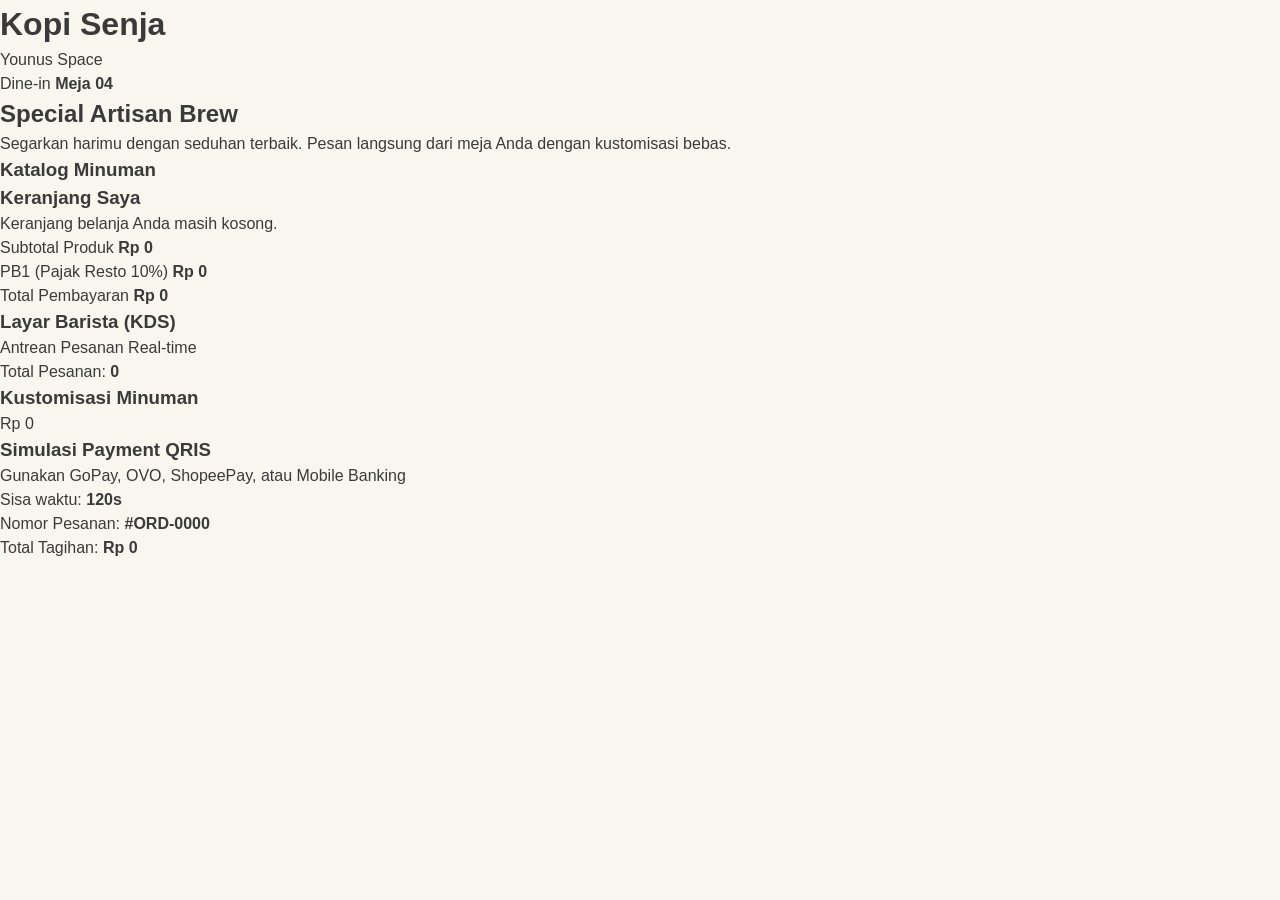
==== commit fd96dfc7: "Add files via upload" ====
--- a/index.html
+++ b/index.html
@@ -1,1095 +1,100 @@
-<!DOCTYPE html>
-<html lang="id">
-<head>
-    <meta charset="UTF-8">
-    <meta name="viewport" content="width=device-width, initial-scale=1.0">
-    <title>Kopi Senja - Menu Digital & Pemesanan QR</title>
-    <!-- Tailwind CSS CDN -->
-    <script src="https://cdn.tailwindcss.com"></script>
-    <!-- FontAwesome Icons -->
-    <link rel="stylesheet" href="https://cdnjs.cloudflare.com/ajax/libs/font-awesome/6.4.0/css/all.min.css">
-    <!-- Google Fonts Inter & Playfair Display -->
-    <link href="https://fonts.googleapis.com/css2?family=Inter:wght@300;400;500;600;700&family=Playfair+Display:ital,wght@0,600;0,700;1,400&display=swap" rel="stylesheet">
-    <script>
-        tailwind.config = {
-            theme: {
-                extend: {
-                    colors: {
-                        coffee: {
-                            50: '#fdfbf7',
-                            100: '#f7f2ea',
-                            200: '#ebdccb',
-                            300: '#dbc0a4',
-                            400: '#c59d78',
-                            500: '#b27f53',
-                            600: '#9b643f',
-                            700: '#814d34',
-                            800: '#6b3e2e',
-                            900: '#583428',
-                            950: '#2f1a14',
-                        }
-                    },
-                    fontFamily: {
-                        sans: ['Inter', 'sans-serif'],
-                        serif: ['Playfair Display', 'serif'],
-                    }
-                }
-            }
-        }
-    </script>
-    <style>
-        /* Custom Scrollbar for sleek aesthetic */
-        ::-webkit-scrollbar {
-            width: 6px;
-            height: 6px;
-        }
-        ::-webkit-scrollbar-track {
-            background: #f7f2ea;
-        }
-        ::-webkit-scrollbar-thumb {
-            background: #cbd5e1;
-            border-radius: 9999px;
-        }
-        ::-webkit-scrollbar-thumb:hover {
-            background: #9b643f;
-        }
-        .hide-scrollbar::-webkit-scrollbar {
-            display: none;
-        }
-        .hide-scrollbar {
-            -ms-overflow-style: none;
-            scrollbar-width: none;
-        }
-    </style>
-</head>
-<body class="bg-coffee-50 text-stone-800 font-sans min-h-screen pb-24 md:pb-8 flex flex-col">
-
-    <!-- Top Navigation Bar -->
-    <header class="sticky top-0 z-30 bg-coffee-900/95 backdrop-blur-md text-coffee-100 shadow-md">
-        <div class="max-w-5xl mx-auto px-4 py-3 flex items-center justify-between">
-            <div class="flex items-center space-x-3">
-                <div class="w-10 h-10 rounded-full bg-coffee-600 flex items-center justify-center text-amber-200 shadow-inner">
-                    <i class="fa-solid font-bold fa-mug-hot text-xl"></i>
-                </div>
-                <div>
-                    <h1 class="font-serif font-bold text-lg text-amber-100 leading-tight">Younus Space</h1>
-                    <p class="text-xs text-coffee-300 flex items-center gap-1">
-                        <span class="inline-block w-2 h-2 rounded-full bg-emerald-500 animate-pulse"></span>
-                        <span>Meja <strong id="table-display-num" class="text-white">04</strong></span>
-                    </p>
-                </div>
-            </div>
-
-            <!-- Header Action Controls -->
-            <div class="flex items-center space-x-2">
-                <!-- Mode Toggle (Customer vs Barista KDS) -->
-                <button id="toggle-view-btn" onclick="toggleViewMode()" class="px-3 py-1.5 rounded-lg bg-coffee-800 hover:bg-coffee-700 text-xs text-amber-200 border border-coffee-700 transition flex items-center gap-1.5 shadow-sm">
-                    <i class="fa-solid fa-gauge-high"></i>
-                    <span id="view-mode-label" class="hidden sm:inline">Layar Barista (KDS)</span>
-                </button>
-
-                <!-- Order Status / History Drawer Trigger -->
-                <button onclick="openOrderStatusModal()" class="relative p-2 rounded-lg bg-coffee-800 hover:bg-coffee-700 text-amber-200 transition">
-                    <i class="fa-solid fa-receipt text-lg"></i>
-                    <span id="active-order-badge" class="hidden absolute -top-1 -right-1 w-3 h-3 bg-emerald-500 rounded-full border-2 border-coffee-900"></span>
-                </button>
-            </div>
-        </div>
-    </header>
-
-    <!-- Main Customer View -->
-    <main id="customer-view" class="max-w-5xl mx-auto px-4 pt-4 flex-1 w-full">
-        <!-- Hero Banner / Store Info -->
-        <div class="relative overflow-hidden rounded-2xl bg-gradient-to-r from-coffee-900 to-coffee-800 text-coffee-100 p-5 mb-6 shadow-xl border border-coffee-700/50">
-            <div class="absolute -right-6 -bottom-8 opacity-10 text-white text-9xl font-serif pointer-events-none">
-                <i class="fa-solid fa-coffee"></i>
-            </div>
-            <div class="relative z-10">
-                <span class="inline-block px-2.5 py-0.5 rounded-full bg-amber-500/20 text-amber-300 text-xs font-semibold mb-2 border border-amber-500/30">
-                    <i class="fa-solid fa-fire mr-1"></i> Special Artisan Brew
-                </span>
-                <h2 class="font-serif text-2xl md:text-3xl font-bold text-amber-50 leading-snug">
-                    Segarkan Harimu dengan Seduhan Terbaik
-                </h2>
-                <p class="text-coffee-200 text-xs md:text-sm mt-1 max-w-lg">
-                    Pesan langsung dari meja Anda. Bebas kustomisasi takaran kopi, manis, dan susu sesuai selera Anda.
-                </p>
-            </div>
-        </div>
-
-        <!-- Category Selector (Horizontal Scroll) -->
-        <div class="sticky top-[61px] z-20 bg-coffee-50/95 backdrop-blur-sm py-2 mb-4">
-            <div id="category-bar" class="flex space-x-2 overflow-x-auto hide-scrollbar pb-1">
-                <!-- Javascript will inject categories here -->
-            </div>
-        </div>
-
-        <!-- Product Grid -->
-        <div id="menu-grid" class="grid grid-cols-1 sm:grid-cols-2 lg:grid-cols-3 gap-4 mb-8">
-            <!-- Javascript will inject items here -->
-        </div>
-    </main>
-
-    <!-- Barista KDS View (Hidden by default) -->
-    <section id="kds-view" class="hidden max-w-6xl mx-auto px-4 pt-4 flex-1 w-full">
-        <div class="bg-stone-900 text-white rounded-2xl p-4 md:p-6 shadow-2xl border border-stone-800">
-            <div class="flex flex-col md:flex-row md:items-center justify-between pb-4 border-b border-stone-800 gap-3">
-                <div>
-                    <div class="flex items-center gap-2">
-                        <span class="w-3 h-3 rounded-full bg-emerald-500 animate-pulse"></span>
-                        <h2 class="text-xl font-bold tracking-wide text-amber-400">Kitchen Display System (KDS) Barista</h2>
-                    </div>
-                    <p class="text-xs text-stone-400">Antrean pesanan real-time dari pelanggan meja</p>
-                </div>
-                <div class="flex items-center space-x-3">
-                    <div class="bg-stone-800 px-3 py-1.5 rounded-lg text-xs font-mono text-stone-300">
-                        Total Pesanan: <strong id="kds-count" class="text-amber-400 text-sm">0</strong>
-                    </div>
-                    <button onclick="clearCompletedKDS()" class="text-xs bg-stone-800 hover:bg-stone-700 text-stone-300 px-3 py-1.5 rounded-lg transition">
-                        <i class="fa-solid fa-broom mr-1"></i> Bersihkan Selesai
-                    </button>
-                </div>
-            </div>
-
-            <!-- KDS Orders Grid -->
-            <div id="kds-orders-container" class="grid grid-cols-1 md:grid-cols-2 lg:grid-cols-3 gap-4 mt-6">
-                <!-- KDS cards populated by JS -->
-            </div>
-        </div>
-    </section>
-
-    <!-- Floating Bottom Bar for Mobile Cart -->
-    <div id="floating-cart-bar" class="fixed bottom-0 left-0 right-0 z-30 p-3 bg-gradient-to-t from-coffee-950/80 to-transparent pointer-events-none">
-        <div class="max-w-md mx-auto pointer-events-auto">
-            <button onclick="toggleCartDrawer()" class="w-full bg-coffee-800 hover:bg-coffee-700 active:scale-[0.99] text-white p-3.5 rounded-xl shadow-2xl flex items-center justify-between transition border border-coffee-600">
-                <div class="flex items-center space-x-3">
-                    <div class="relative bg-amber-500 text-coffee-950 w-8 h-8 rounded-lg flex items-center justify-center font-bold text-sm">
-                        <i class="fa-solid fa-basket-shopping"></i>
-                        <span id="cart-badge-count" class="absolute -top-2 -right-2 bg-red-500 text-white text-[10px] w-5 h-5 rounded-full flex items-center justify-center border-2 border-coffee-800">0</span>
-                    </div>
-                    <div class="text-left">
-                        <p class="text-xs text-coffee-300">Total Keranjang</p>
-                        <p id="cart-total-price" class="text-sm font-bold text-amber-200">Rp 0</p>
-                    </div>
-                </div>
-                <div class="flex items-center space-x-1 text-xs font-semibold text-amber-300 bg-coffee-900/60 px-3 py-1.5 rounded-lg border border-coffee-700/50">
-                    <span>Lihat Pesanan</span>
-                    <i class="fa-solid fa-chevron-right text-[10px]"></i>
-                </div>
-            </button>
-        </div>
-    </div>
-
-    <!-- 1. CUSTOMIZATION MODAL -->
-    <div id="custom-modal" class="fixed inset-0 z-50 bg-black/60 backdrop-blur-sm hidden flex items-end sm:items-center justify-center p-0 sm:p-4 transition-opacity">
-        <div class="bg-coffee-50 w-full max-w-lg rounded-t-2xl sm:rounded-2xl max-h-[90vh] flex flex-col shadow-2xl overflow-hidden animate-in slide-in-from-bottom duration-300">
-            <!-- Modal Header -->
-            <div class="relative bg-coffee-900 text-white p-4 flex items-center justify-between">
-                <div class="flex items-center space-x-3">
-                    <img id="modal-img" src="" alt="" class="w-12 h-12 rounded-lg object-cover border border-coffee-700">
-                    <div>
-                        <h3 id="modal-title" class="font-serif font-bold text-base text-amber-100">Nama Menu</h3>
-                        <p id="modal-base-price" class="text-xs text-coffee-300">Rp 0</p>
-                    </div>
-                </div>
-                <button onclick="closeCustomModal()" class="w-8 h-8 rounded-full bg-coffee-800 text-coffee-300 hover:text-white flex items-center justify-center transition">
-                    <i class="fa-solid fa-xmark"></i>
-                </button>
-            </div>
-
-            <!-- Modal Options Scrollable Body -->
-            <div class="p-4 overflow-y-auto space-y-5 flex-1">
-                <!-- Temperature -->
-                <div id="option-temp-container">
-                    <label class="block text-xs font-bold text-stone-600 uppercase tracking-wider mb-2">Suhu Minuman</label>
-                    <div class="grid grid-cols-2 gap-2" id="option-temp-group">
-                        <button type="button" onclick="selectOption('temp', 'Dingin (Ice)')" class="opt-btn-temp p-2.5 rounded-xl border text-xs font-semibold flex items-center justify-center gap-2 transition bg-amber-100 border-coffee-600 text-coffee-900" data-value="Dingin (Ice)">
-                            <i class="fa-solid fa-snowflake text-blue-500"></i> Dingin (Ice)
-                        </button>
-                        <button type="button" onclick="selectOption('temp', 'Panas (Hot)')" class="opt-btn-temp p-2.5 rounded-xl border text-xs font-semibold flex items-center justify-center gap-2 transition bg-white border-stone-200 text-stone-700 hover:border-coffee-300" data-value="Panas (Hot)">
-                            <i class="fa-solid fa-fire text-amber-600"></i> Panas (Hot)
-                        </button>
-                    </div>
-                </div>
-
-                <!-- Milk Option -->
-                <div id="option-milk-container">
-                    <label class="block text-xs font-bold text-stone-600 uppercase tracking-wider mb-2">Pilihan Susu</label>
-                    <div class="grid grid-cols-3 gap-2" id="option-milk-group">
-                        <button type="button" onclick="selectOption('milk', 'Fresh Milk', 0)" class="opt-btn-milk p-2 rounded-xl border text-center transition bg-amber-100 border-coffee-600 text-coffee-900" data-value="Fresh Milk">
-                            <span class="block text-xs font-bold">Fresh Milk</span>
-                            <span class="block text-[10px] text-stone-500">Gratis</span>
-                        </button>
-                        <button type="button" onclick="selectOption('milk', 'Oat Milk', 7000)" class="opt-btn-milk p-2 rounded-xl border text-center transition bg-white border-stone-200 text-stone-700 hover:border-coffee-300" data-value="Oat Milk">
-                            <span class="block text-xs font-bold">Oat Milk</span>
-                            <span class="block text-[10px] text-amber-700">+Rp 7rb</span>
-                        </button>
-                        <button type="button" onclick="selectOption('milk', 'Almond Milk', 8000)" class="opt-btn-milk p-2 rounded-xl border text-center transition bg-white border-stone-200 text-stone-700 hover:border-coffee-300" data-value="Almond Milk">
-                            <span class="block text-xs font-bold">Almond</span>
-                            <span class="block text-[10px] text-amber-700">+Rp 8rb</span>
-                        </button>
-                    </div>
-                </div>
-
-                <!-- Sweetness Level -->
-                <div id="option-sugar-container">
-                    <label class="block text-xs font-bold text-stone-600 uppercase tracking-wider mb-2">Tingkat Manis (Sugar)</label>
-                    <div class="grid grid-cols-4 gap-1.5" id="option-sugar-group">
-                        <button type="button" onclick="selectOption('sugar', 'Normal Sugar')" class="opt-btn-sugar p-2 rounded-lg border text-center text-xs font-medium transition bg-amber-100 border-coffee-600 text-coffee-900" data-value="Normal Sugar">Normal</button>
-                        <button type="button" onclick="selectOption('sugar', 'Less Sugar (50%)')" class="opt-btn-sugar p-2 rounded-lg border text-center text-xs font-medium transition bg-white border-stone-200 text-stone-700" data-value="Less Sugar (50%)">50%</button>
-                        <button type="button" onclick="selectOption('sugar', 'Slight Sugar (25%)')" class="opt-btn-sugar p-2 rounded-lg border text-center text-xs font-medium transition bg-white border-stone-200 text-stone-700" data-value="Slight Sugar (25%)">25%</button>
-                        <button type="button" onclick="selectOption('sugar', 'No Sugar (0%)')" class="opt-btn-sugar p-2 rounded-lg border text-center text-xs font-medium transition bg-white border-stone-200 text-stone-700" data-value="No Sugar (0%)">0%</button>
-                    </div>
-                </div>
-
-                <!-- Extra Shot Addon -->
-                <div id="option-shot-container">
-                    <label class="block text-xs font-bold text-stone-600 uppercase tracking-wider mb-2">Tambahan Shots Espresso</label>
-                    <div class="grid grid-cols-2 gap-2">
-                        <button type="button" onclick="selectOption('shot', 'Standard Shot', 0)" class="opt-btn-shot p-2.5 rounded-xl border text-xs font-medium flex justify-between items-center transition bg-amber-100 border-coffee-600 text-coffee-900" data-value="Standard Shot">
-                            <span>Standard</span>
-                            <span class="text-[10px]">Gratis</span>
-                        </button>
-                        <button type="button" onclick="selectOption('shot', 'Extra Espresso Shot', 5000)" class="opt-btn-shot p-2.5 rounded-xl border text-xs font-medium flex justify-between items-center transition bg-white border-stone-200 text-stone-700" data-value="Extra Espresso Shot">
-                            <span>+1 Extra Shot</span>
-                            <span class="text-[10px] text-amber-700">+Rp 5rb</span>
-                        </button>
-                    </div>
-                </div>
-
-                <!-- Special Notes -->
-                <div>
-                    <label class="block text-xs font-bold text-stone-600 uppercase tracking-wider mb-1">Catatan Tambahan</label>
-                    <input type="text" id="modal-notes" placeholder="Contoh: Sedikit es saja / pisahkan gula" class="w-full text-xs p-2.5 rounded-xl border border-stone-300 focus:outline-none focus:border-coffee-600 bg-white">
-                </div>
-
-                <!-- Quantity Controller -->
-                <div class="flex items-center justify-between pt-2 border-t border-stone-200">
-                    <span class="text-xs font-bold text-stone-600">Jumlah Pesanan</span>
-                    <div class="flex items-center space-x-3 bg-stone-200/70 p-1 rounded-xl">
-                        <button type="button" onclick="adjustModalQty(-1)" class="w-8 h-8 rounded-lg bg-white text-stone-800 shadow-sm font-bold flex items-center justify-center hover:bg-stone-100 active:scale-95 transition">-</button>
-                        <span id="modal-qty" class="w-6 text-center font-bold text-sm">1</span>
-                        <button type="button" onclick="adjustModalQty(1)" class="w-8 h-8 rounded-lg bg-coffee-800 text-white shadow-sm font-bold flex items-center justify-center hover:bg-coffee-700 active:scale-95 transition">+</button>
-                    </div>
-                </div>
-            </div>
-
-            <!-- Modal Footer Button -->
-            <div class="p-4 bg-white border-t border-stone-200">
-                <button onclick="confirmAddToCart()" class="w-full bg-coffee-800 hover:bg-coffee-700 text-white p-3.5 rounded-xl font-bold text-sm shadow-lg flex items-center justify-between transition">
-                    <span>Tambahkan ke Keranjang</span>
-                    <span id="modal-total-btn-price" class="text-amber-200 font-bold">Rp 0</span>
-                </button>
-            </div>
-        </div>
-    </div>
-
-    <!-- 2. CART DRAWER MODAL -->
-    <div id="cart-drawer" class="fixed inset-0 z-50 bg-black/60 backdrop-blur-sm hidden flex justify-end transition-opacity">
-        <div class="bg-coffee-50 w-full max-w-md h-full flex flex-col shadow-2xl animate-in slide-in-from-right duration-300">
-            <!-- Header -->
-            <div class="bg-coffee-900 text-white p-4 flex items-center justify-between shadow-md">
-                <div class="flex items-center space-x-2">
-                    <i class="fa-solid fa-cart-shopping text-amber-300"></i>
-                    <h3 class="font-serif font-bold text-lg text-amber-100">Keranjang Saya</h3>
-                </div>
-                <button onclick="toggleCartDrawer()" class="w-8 h-8 rounded-full bg-coffee-800 text-coffee-300 hover:text-white flex items-center justify-center">
-                    <i class="fa-solid fa-xmark"></i>
-                </button>
-            </div>
-
-            <!-- Customer & Order Context -->
-            <div class="bg-amber-100/60 p-3 px-4 border-b border-amber-200 text-xs flex items-center justify-between">
-                <div>
-                    <span class="text-stone-500">Lokasi:</span>
-                    <strong class="text-coffee-900 ml-1">Meja <span id="cart-table-num">04</span> (Dine-in)</strong>
-                </div>
-                <button onclick="changeTablePrompt()" class="text-coffee-700 underline text-[11px] font-semibold">Ubah Meja</button>
-            </div>
-
-            <!-- Cart Items List -->
-            <div id="cart-items-container" class="flex-1 overflow-y-auto p-4 space-y-3">
-                <!-- Javascript populates items -->
-            </div>
-
-            <!-- Cart Footer Checkout -->
-            <div class="p-4 bg-white border-t border-stone-200 space-y-3">
-                <div class="space-y-1 text-xs text-stone-600">
-                    <div class="flex justify-between">
-                        <span>Subtotal Produk</span>
-                        <span id="cart-subtotal" class="font-medium">Rp 0</span>
-                    </div>
-                    <div class="flex justify-between">
-                        <span>PB1 (Pajak Resto 10%)</span>
-                        <span id="cart-tax" class="font-medium">Rp 0</span>
-                    </div>
-                    <div class="flex justify-between font-bold text-sm text-coffee-900 pt-2 border-t border-dashed border-stone-300">
-                        <span>Total Pembayaran</span>
-                        <span id="cart-grand-total" class="text-coffee-800 text-base">Rp 0</span>
-                    </div>
-                </div>
-
-                <button onclick="proceedToCheckout()" id="btn-checkout" class="w-full bg-emerald-700 hover:bg-emerald-800 active:scale-[0.99] text-white p-3.5 rounded-xl font-bold text-sm shadow-xl flex items-center justify-center space-x-2 transition">
-                    <i class="fa-solid fa-qrcode"></i>
-                    <span>Bayar Sekarang (QRIS)</span>
-                </button>
-            </div>
-        </div>
-    </div>
-
-    <!-- 3. QRIS PAYMENT SIMULATOR MODAL -->
-    <div id="qris-modal" class="fixed inset-0 z-50 bg-black/70 backdrop-blur-sm hidden flex items-center justify-center p-4">
-        <div class="bg-white w-full max-w-sm rounded-2xl p-5 shadow-2xl text-center space-y-4 relative overflow-hidden">
-            <button onclick="closeQrisModal()" class="absolute top-3 right-3 w-8 h-8 rounded-full bg-stone-100 text-stone-500 hover:text-stone-800 flex items-center justify-center">
-                <i class="fa-solid fa-xmark"></i>
-            </button>
-
-            <div>
-                <span class="inline-block bg-red-100 text-red-600 text-[10px] font-bold px-2 py-0.5 rounded uppercase tracking-wider mb-1">Simulasi Payment</span>
-                <h3 class="font-serif font-bold text-lg text-stone-900">Scan QRIS Pembayaran</h3>
-                <p class="text-xs text-stone-500">Gunakan GoPay, OVO, ShopeePay, atau Mobile Banking</p>
-            </div>
-
-            <!-- Simulated QR Code Container -->
-            <div class="p-4 bg-stone-50 rounded-xl border border-stone-200 inline-block relative group">
-                <div class="w-48 h-48 bg-white p-2 rounded-lg shadow-inner border border-stone-200 mx-auto flex items-center justify-center relative">
-                    <!-- SVG Static Mock QR Code -->
-                    <svg class="w-full h-full text-stone-900" viewBox="0 0 100 100" fill="currentColor">
-                        <path d="M0,0 H30 V30 H0 Z M5,5 V25 H25 V5 Z M10,10 H20 V20 H10 Z"/>
-                        <path d="M70,0 H100 V30 H70 Z M75,5 V25 H95 V5 Z M80,10 H90 V20 H80 Z"/>
-                        <path d="M0,70 H30 V100 H0 Z M5,75 V95 H25 V75 Z M10,80 H20 V90 H10 Z"/>
-                        <rect x="35" y="5" width="10" height="10"/>
-                        <rect x="50" y="5" width="10" height="20"/>
-                        <rect x="35" y="20" width="15" height="10"/>
-                        <rect x="5" y="35" width="20" height="10"/>
-                        <rect x="30" y="35" width="40" height="10"/>
-                        <rect x="75" y="35" width="20" height="20"/>
-                        <rect x="5" y="50" width="10" height="15"/>
-                        <rect x="20" y="50" width="20" height="10"/>
-                        <rect x="45" y="50" width="25" height="15"/>
-                        <rect x="35" y="70" width="15" height="15"/>
-                        <rect x="55" y="70" width="20" height="10"/>
-                        <rect x="80" y="70" width="15" height="25"/>
-                        <rect x="35" y="90" width="30" height="10"/>
-                    </svg>
-                    <div class="absolute inset-0 flex items-center justify-center pointer-events-none">
-                        <div class="bg-coffee-900 text-amber-200 p-1.5 rounded-md shadow-md text-xs font-bold font-serif">
-                            SENJA
-                        </div>
-                    </div>
-                </div>
-                <div id="qris-timer" class="mt-2 text-xs text-amber-700 font-mono font-bold">
-                    Sisa waktu: <span id="timer-seconds">120</span>s
-                </div>
-            </div>
-
-            <div class="bg-stone-100 p-3 rounded-xl text-left text-xs space-y-1">
-                <div class="flex justify-between">
-                    <span class="text-stone-500">Nomor Pesanan:</span>
-                    <span id="qris-order-id" class="font-mono font-bold">#ORD-0000</span>
-                </div>
-                <div class="flex justify-between">
-                    <span class="text-stone-500">Total Tagihan:</span>
-                    <strong id="qris-total-amount" class="text-emerald-700 font-bold">Rp 0</strong>
-                </div>
-            </div>
-
-            <!-- Simulated Pay Button -->
-            <button onclick="simulatePaymentSuccess()" class="w-full bg-emerald-600 hover:bg-emerald-700 text-white p-3 rounded-xl font-bold text-xs shadow-lg transition flex items-center justify-center gap-2">
-                <i class="fa-solid fa-circle-check"></i>
-                <span>Simulasi Selesaikan Pembayaran</span>
-            </button>
-        </div>
-    </div>
-
-    <!-- 4. ORDER STATUS & HISTORY MODAL -->
-    <div id="order-status-modal" class="fixed inset-0 z-50 bg-black/60 backdrop-blur-sm hidden flex items-center justify-center p-4">
-        <div class="bg-white w-full max-w-md rounded-2xl p-5 shadow-2xl relative max-h-[85vh] flex flex-col">
-            <button onclick="closeOrderStatusModal()" class="absolute top-3 right-3 w-8 h-8 rounded-full bg-stone-100 text-stone-500 hover:text-stone-800 flex items-center justify-center">
-                <i class="fa-solid fa-xmark"></i>
-            </button>
-
-            <div class="pb-3 border-b border-stone-200 mb-3">
-                <h3 class="font-serif font-bold text-lg text-coffee-900">Status Pesanan Saya</h3>
-                <p class="text-xs text-stone-500">Pantau proses pembuatan minuman Anda di bar</p>
-            </div>
-
-            <div id="order-status-list" class="flex-1 overflow-y-auto space-y-3 pr-1">
-                <!-- Javascript populates live statuses -->
-            </div>
-        </div>
-    </div>
-
-    <script>
-        // ==========================================
-        // 1. DATA MODELS & STATE MANAGEMENT
-        // ==========================================
-        const MENU_DATA = [
-            {
-                id: 'm1',
-                name: 'Kopi Susu Senja',
-                category: 'espresso',
-                price: 22000,
-                image: 'https://images.unsplash.com/photo-1541167760496-1628856ab772?auto=format&fit=crop&w=600&q=80',
-                description: 'Espresso ganda diseduh dengan gula aren asli dan susu fresh milk gurih.',
-                customizable: true,
-                popular: true
-            },
-            {
-                id: 'm2',
-                name: 'Americano Smooth Blend',
-                category: 'espresso',
-                price: 18000,
-                image: 'https://images.unsplash.com/photo-1514432324607-a09d9b4aefdd?auto=format&fit=crop&w=600&q=80',
-                description: 'Double shot espresso biji kopi Arabika pilihan dengan air mineral berkualitas.',
-                customizable: true,
-                popular: false
-            },
-            {
-                id: 'm3',
-                name: 'Cappuccino Velvet',
-                category: 'espresso',
-                price: 25000,
-                image: 'https://images.unsplash.com/photo-1534778101976-62847782c213?auto=format&fit=crop&w=600&q=80',
-                description: 'Perpaduan espresso kaya rasa dengan buih susu lembut dan taburan bubuk cokelat.',
-                customizable: true,
-                popular: true
-            },
-            {
-                id: 'm4',
-                name: 'Caramel Macchiato',
-                category: 'espresso',
-                price: 28000,
-                image: 'https://images.unsplash.com/photo-1485808191679-5f86510681a2?auto=format&fit=crop&w=600&q=80',
-                description: 'Espresso dengan sirup vanila, susu hangat, dan saus karamel manis melimpah.',
-                customizable: true,
-                popular: true
-            },
-            {
-                id: 'm5',
-                name: 'Matcha Oat Latte',
-                category: 'non-coffee',
-                price: 27000,
-                image: 'https://images.unsplash.com/photo-1536256263959-770b48d82b0a?auto=format&fit=crop&w=600&q=80',
-                description: 'Matcha Uji Jepang kelas premium dipadukan dengan creami-nya Oat Milk.',
-                customizable: true,
-                popular: false
-            },
-            {
-                id: 'm6',
-                name: 'Artisan Chocolate',
-                category: 'non-coffee',
-                price: 24000,
-                image: 'https://images.unsplash.com/photo-1542990253-0d0f5be5f0ed?auto=format&fit=crop&w=600&q=80',
-                description: 'Cokelat hitam pilihan dipadukan dengan steam milk hangat/dingin.',
-                customizable: true,
-                popular: false
-            },
-            {
-                id: 'm7',
-                name: 'Butter Croissant',
-                category: 'pastry',
-                price: 20000,
-                image: 'https://images.unsplash.com/photo-1555507036-ab1f4038808a?auto=format&fit=crop&w=600&q=80',
-                description: 'Pastry khas Prancis berlapis renyah di luar dan lembut mentega di dalam.',
-                customizable: false,
-                popular: true
-            },
-            {
-                id: 'm8',
-                name: 'Cinnamon Roll Glaze',
-                category: 'pastry',
-                price: 22000,
-                image: 'https://images.unsplash.com/photo-1509365465985-25d11c17e812?auto=format&fit=crop&w=600&q=80',
-                description: 'Roti kayu manis panggang hangat dilapisi gula glazur manis meleh.',
-                customizable: false,
-                popular: false
-            }
-        ];
-
-        const CATEGORIES = [
-            { id: 'all', name: 'Semua Menu', icon: 'fa-border-all' },
-            { id: 'espresso', name: 'Espresso Based', icon: 'fa-mug-saucer' },
-            { id: 'non-coffee', name: 'Non-Coffee', icon: 'fa-glass-water' },
-            { id: 'pastry', name: 'Pastry & Bakery', icon: 'fa-bread-slice' },
-        ];
-
-        // Global State
-        let currentTable = '04';
-        let currentCategory = 'all';
-        let cart = [];
-        let activeOrders = []; // Orders sent to kitchen & tracking
-        let currentCustomizingItem = null;
-        let qrisTimerInterval = null;
-
-        // Active Customization Options State
-        let selectedOptions = {
-            temp: 'Dingin (Ice)',
-            milk: { name: 'Fresh Milk', extra: 0 },
-            sugar: 'Normal Sugar',
-            shot: { name: 'Standard Shot', extra: 0 },
-            notes: '',
-            quantity: 1
-        };
-
-        // ==========================================
-        // 2. CORE INITIALIZATION & RENDERING
-        // ==========================================
-        window.onload = function() {
-            renderCategoryBar();
-            renderMenuItems();
-            updateCartUI();
-            document.getElementById('table-display-num').innerText = currentTable;
-            document.getElementById('cart-table-num').innerText = currentTable;
-        };
-
-        function renderCategoryBar() {
-            const container = document.getElementById('category-bar');
-            container.innerHTML = CATEGORIES.map(cat => `
-                <button onclick="setCategory('${cat.id}')" 
-                    class="px-3.5 py-2 rounded-xl text-xs font-semibold whitespace-nowrap transition flex items-center space-x-1.5 ${
-                        currentCategory === cat.id 
-                        ? 'bg-coffee-800 text-amber-200 shadow-md' 
-                        : 'bg-white text-stone-600 hover:bg-stone-100 border border-stone-200'
-                    }">
-                    <i class="fa-solid ${cat.icon}"></i>
-                    <span>${cat.name}</span>
-                </button>
-            `).join('');
-        }
-
-        function setCategory(catId) {
-            currentCategory = catId;
-            renderCategoryBar();
-            renderMenuItems();
-        }
-
-        function renderMenuItems() {
-            const container = document.getElementById('menu-grid');
-            const filtered = currentCategory === 'all' 
-                ? MENU_DATA 
-                : MENU_DATA.filter(item => item.category === currentCategory);
-
-            container.innerHTML = filtered.map(item => `
-                <div class="bg-white rounded-2xl overflow-hidden shadow-sm hover:shadow-md transition border border-stone-200 flex flex-col justify-between group">
-                    <div>
-                        <div class="relative h-44 overflow-hidden bg-stone-100">
-                            <img src="${item.image}" alt="${item.name}" class="w-full h-full object-cover group-hover:scale-105 transition duration-500">
-                            ${item.popular ? `
-                                <span class="absolute top-3 left-3 bg-amber-500 text-coffee-950 text-[10px] font-bold px-2 py-1 rounded-md shadow flex items-center gap-1">
-                                    <i class="fa-solid fa-star"></i> Terfavorit
-                                </span>
-                            ` : ''}
-                        </div>
-                        <div class="p-4">
-                            <h3 class="font-bold text-stone-800 text-base mb-1">${item.name}</h3>
-                            <p class="text-xs text-stone-500 line-clamp-2 mb-3">${item.description}</p>
-                        </div>
-                    </div>
-                    <div class="px-4 pb-4 flex items-center justify-between pt-2 border-t border-stone-100">
-                        <div>
-                            <span class="text-[10px] text-stone-400 block">Harga</span>
-                            <span class="font-bold text-coffee-900 text-sm">Rp ${item.price.toLocaleString('id-ID')}</span>
-                        </div>
-                        <button onclick="openCustomModal('${item.id}')" 
-                            class="bg-coffee-800 hover:bg-coffee-700 text-amber-200 px-3 py-2 rounded-xl text-xs font-semibold flex items-center space-x-1 shadow-md transition active:scale-95">
-                            <i class="fa-solid fa-plus text-[10px]"></i>
-                            <span>${item.customizable ? 'Pesan & Kustom' : 'Tambah'}</span>
-                        </button>
-                    </div>
-                </div>
-            `).join('');
-        }
-
-        // ==========================================
-        // 3. CUSTOMIZATION MODAL LOGIC
-        // ==========================================
-        function openCustomModal(itemId) {
-            const item = MENU_DATA.find(m => m.id === itemId);
-            if (!item) return;
-
-            currentCustomizingItem = item;
-            
-            // Reset options to defaults
-            selectedOptions = {
-                temp: 'Dingin (Ice)',
-                milk: { name: 'Fresh Milk', extra: 0 },
-                sugar: 'Normal Sugar',
-                shot: { name: 'Standard Shot', extra: 0 },
-                notes: '',
-                quantity: 1
-            };
-
-            // Set UI details
-            document.getElementById('modal-img').src = item.image;
-            document.getElementById('modal-title').innerText = item.name;
-            document.getElementById('modal-base-price').innerText = `Rp ${item.price.toLocaleString('id-ID')}`;
-            document.getElementById('modal-notes').value = '';
-            document.getElementById('modal-qty').innerText = '1';
-
-            // Hide/Show customizable options depending on item type
-            const isBeverage = item.category === 'espresso' || item.category === 'non-coffee';
-            document.getElementById('option-temp-container').style.display = isBeverage ? 'block' : 'none';
-            document.getElementById('option-milk-container').style.display = item.category === 'espresso' ? 'block' : 'none';
-            document.getElementById('option-sugar-container').style.display = isBeverage ? 'block' : 'none';
-            document.getElementById('option-shot-container').style.display = item.category === 'espresso' ? 'block' : 'none';
-
-            refreshOptionButtonsUI();
-            updateModalPriceCalculation();
-
-            document.getElementById('custom-modal').classList.remove('hidden');
-        }
-
-        function closeCustomModal() {
-            document.getElementById('custom-modal').classList.add('hidden');
-        }
-
-        function selectOption(group, name, extra = 0) {
-            if (group === 'temp') selectedOptions.temp = name;
-            if (group === 'milk') selectedOptions.milk = { name, extra };
-            if (group === 'sugar') selectedOptions.sugar = name;
-            if (group === 'shot') selectedOptions.shot = { name, extra };
-
-            refreshOptionButtonsUI();
-            updateModalPriceCalculation();
-        }
-
-        function refreshOptionButtonsUI() {
-            // Temperature UI buttons
-            document.querySelectorAll('.opt-btn-temp').forEach(btn => {
-                const val = btn.getAttribute('data-value');
-                if (val === selectedOptions.temp) {
-                    btn.className = "opt-btn-temp p-2.5 rounded-xl border text-xs font-semibold flex items-center justify-center gap-2 transition bg-amber-100 border-coffee-600 text-coffee-900";
-                } else {
-                    btn.className = "opt-btn-temp p-2.5 rounded-xl border text-xs font-semibold flex items-center justify-center gap-2 transition bg-white border-stone-200 text-stone-700 hover:border-coffee-300";
-                }
-            });
-
-            // Milk UI buttons
-            document.querySelectorAll('.opt-btn-milk').forEach(btn => {
-                const val = btn.getAttribute('data-value');
-                if (val === selectedOptions.milk.name) {
-                    btn.className = "opt-btn-milk p-2 rounded-xl border text-center transition bg-amber-100 border-coffee-600 text-coffee-900";
-                } else {
-                    btn.className = "opt-btn-milk p-2 rounded-xl border text-center transition bg-white border-stone-200 text-stone-700 hover:border-coffee-300";
-                }
-            });
-
-            // Sugar UI buttons
-            document.querySelectorAll('.opt-btn-sugar').forEach(btn => {
-                const val = btn.getAttribute('data-value');
-                if (val === selectedOptions.sugar) {
-                    btn.className = "opt-btn-sugar p-2 rounded-lg border text-center text-xs font-medium transition bg-amber-100 border-coffee-600 text-coffee-900";
-                } else {
-                    btn.className = "opt-btn-sugar p-2 rounded-lg border text-center text-xs font-medium transition bg-white border-stone-200 text-stone-700 hover:border-coffee-300";
-                }
-            });
-
-            // Shot UI buttons
-            document.querySelectorAll('.opt-btn-shot').forEach(btn => {
-                const val = btn.getAttribute('data-value');
-                if (val === selectedOptions.shot.name) {
-                    btn.className = "opt-btn-shot p-2.5 rounded-xl border text-xs font-medium flex justify-between items-center transition bg-amber-100 border-coffee-600 text-coffee-900";
-                } else {
-                    btn.className = "opt-btn-shot p-2.5 rounded-xl border text-xs font-medium flex justify-between items-center transition bg-white border-stone-200 text-stone-700 hover:border-coffee-300";
-                }
-            });
-        }
-
-        function adjustModalQty(delta) {
-            selectedOptions.quantity = Math.max(1, selectedOptions.quantity + delta);
-            document.getElementById('modal-qty').innerText = selectedOptions.quantity;
-            updateModalPriceCalculation();
-        }
-
-        function updateModalPriceCalculation() {
-            if (!currentCustomizingItem) return;
-
-            let unitPrice = currentCustomizingItem.price;
-            
-            if (currentCustomizingItem.category === 'espresso') {
-                unitPrice += selectedOptions.milk.extra;
-                unitPrice += selectedOptions.shot.extra;
-            }
-
-            const total = unitPrice * selectedOptions.quantity;
-            document.getElementById('modal-total-btn-price').innerText = `Rp ${total.toLocaleString('id-ID')}`;
-        }
-
-        // ==========================================
-        // 4. CART & ORDER MANAGEMENT
-        // ==========================================
-        function confirmAddToCart() {
-            if (!currentCustomizingItem) return;
-
-            selectedOptions.notes = document.getElementById('modal-notes').value.trim();
-
-            let unitPrice = currentCustomizingItem.price;
-            if (currentCustomizingItem.category === 'espresso') {
-                unitPrice += selectedOptions.milk.extra + selectedOptions.shot.extra;
-            }
-
-            const cartItem = {
-                cartItemId: 'c_' + Date.now(),
-                productId: currentCustomizingItem.id,
-                name: currentCustomizingItem.name,
-                image: currentCustomizingItem.image,
-                category: currentCustomizingItem.category,
-                unitPrice: unitPrice,
-                quantity: selectedOptions.quantity,
-                options: { ...selectedOptions }
-            };
-
-            cart.push(cartItem);
-            updateCartUI();
-            closeCustomModal();
-            toggleCartDrawer(); // Open cart to confirm addition
-        }
-
-        function updateCartUI() {
-            const totalCount = cart.reduce((sum, item) => sum + item.quantity, 0);
-            const subtotal = cart.reduce((sum, item) => sum + (item.unitPrice * item.quantity), 0);
-
-            // Update floating bar
-            document.getElementById('cart-badge-count').innerText = totalCount;
-            document.getElementById('cart-total-price').innerText = `Rp ${subtotal.toLocaleString('id-ID')}`;
-
-            // Update cart drawer items
-            const container = document.getElementById('cart-items-container');
-            if (cart.length === 0) {
-                container.innerHTML = `
-                    <div class="text-center py-12 text-stone-400">
-                        <i class="fa-solid fa-mug-hot text-4xl mb-2 text-stone-300"></i>
-                        <p class="text-xs">Keranjang Anda masih kosong</p>
-                    </div>
-                `;
-            } else {
-                container.innerHTML = cart.map(item => `
-                    <div class="bg-white p-3 rounded-xl border border-stone-200 shadow-sm flex flex-col gap-2">
-                        <div class="flex items-start justify-between">
-                            <div class="flex items-center space-x-2.5">
-                                <img src="${item.image}" class="w-10 h-10 rounded-lg object-cover">
-                                <div>
-                                    <h4 class="font-bold text-xs text-stone-800">${item.name}</h4>
-                                    <p class="text-[11px] font-semibold text-coffee-800">Rp ${item.unitPrice.toLocaleString('id-ID')}</p>
-                                </div>
-                            </div>
-                            <button onclick="removeCartItem('${item.cartItemId}')" class="text-stone-400 hover:text-red-500 text-xs p-1">
-                                <i class="fa-solid fa-trash-can"></i>
-                            </button>
-                        </div>
-                        
-                        ${item.category === 'espresso' || item.category === 'non-coffee' ? `
-                            <div class="bg-stone-50 p-2 rounded-lg text-[10px] text-stone-600 space-y-0.5 border border-stone-100">
-                                <div><strong class="text-stone-700">Detail:</strong> ${item.options.temp} | ${item.options.sugar}</div>
-                                ${item.category === 'espresso' ? `<div>Susu: ${item.options.milk.name} | Shot: ${item.options.shot.name}</div>` : ''}
-                                ${item.options.notes ? `<div class="italic text-amber-800">"${item.options.notes}"</div>` : ''}
-                            </div>
-                        ` : ''}
-
-                        <div class="flex items-center justify-between pt-1">
-                            <span class="text-[10px] text-stone-400">Subtotal: Rp ${(item.unitPrice * item.quantity).toLocaleString('id-ID')}</span>
-                            <div class="flex items-center space-x-2 bg-stone-100 px-2 py-1 rounded-lg">
-                                <button onclick="updateCartItemQty('${item.cartItemId}', -1)" class="text-xs font-bold w-4 h-4 text-stone-600">-</button>
-                                <span class="text-xs font-bold text-stone-800 w-4 text-center">${item.quantity}</span>
-                                <button onclick="updateCartItemQty('${item.cartItemId}', 1)" class="text-xs font-bold w-4 h-4 text-stone-600">+</button>
-                            </div>
-                        </div>
-                    </div>
-                `).join('');
-            }
-
-            // Calculations
-            const tax = Math.round(subtotal * 0.10); // 10% tax
-            const grandTotal = subtotal + tax;
-
-            document.getElementById('cart-subtotal').innerText = `Rp ${subtotal.toLocaleString('id-ID')}`;
-            document.getElementById('cart-tax').innerText = `Rp ${tax.toLocaleString('id-ID')}`;
-            document.getElementById('cart-grand-total').innerText = `Rp ${grandTotal.toLocaleString('id-ID')}`;
-
-            // Enable/disable checkout button
-            const btnCheckout = document.getElementById('btn-checkout');
-            if (cart.length === 0) {
-                btnCheckout.disabled = true;
-                btnCheckout.classList.add('opacity-50', 'cursor-not-allowed');
-            } else {
-                btnCheckout.disabled = false;
-                btnCheckout.classList.remove('opacity-50', 'cursor-not-allowed');
-            }
-        }
-
-        function updateCartItemQty(cartItemId, delta) {
-            const item = cart.find(i => i.cartItemId === cartItemId);
-            if (!item) return;
-
-            item.quantity += delta;
-            if (item.quantity <= 0) {
-                cart = cart.filter(i => i.cartItemId !== cartItemId);
-            }
-            updateCartUI();
-        }
-
-        function removeCartItem(cartItemId) {
-            cart = cart.filter(i => i.cartItemId !== cartItemId);
-            updateCartUI();
-        }
-
-        function toggleCartDrawer() {
-            const drawer = document.getElementById('cart-drawer');
-            drawer.classList.toggle('hidden');
-        }
-
-        function changeTablePrompt() {
-            const newTable = prompt("Masukkan nomor meja Anda:", currentTable);
-            if (newTable && newTable.trim() !== '') {
-                currentTable = newTable.trim();
-                document.getElementById('table-display-num').innerText = currentTable;
-                document.getElementById('cart-table-num').innerText = currentTable;
-            }
-        }
-
-        // ==========================================
-        // 5. QRIS PAYMENT SIMULATION & ORDER TRACKING
-        // ==========================================
-        function proceedToCheckout() {
-            if (cart.length === 0) return;
-
-            const subtotal = cart.reduce((sum, item) => sum + (item.unitPrice * item.quantity), 0);
-            const grandTotal = subtotal + Math.round(subtotal * 0.10);
-
-            const orderId = 'ORD-' + Math.floor(1000 + Math.random() * 9000);
-
-            document.getElementById('qris-order-id').innerText = '#' + orderId;
-            document.getElementById('qris-total-amount').innerText = `Rp ${grandTotal.toLocaleString('id-ID')}`;
-
-            toggleCartDrawer();
-            document.getElementById('qris-modal').classList.remove('hidden');
-
-            // Timer simulator
-            let seconds = 120;
-            document.getElementById('timer-seconds').innerText = seconds;
-            clearInterval(qrisTimerInterval);
-            qrisTimerInterval = setInterval(() => {
-                seconds--;
-                document.getElementById('timer-seconds').innerText = seconds;
-                if (seconds <= 0) {
-                    clearInterval(qrisTimerInterval);
-                    closeQrisModal();
-                    alert("Waktu pembayaran telah habis. Silakan coba lagi.");
-                }
-            }, 1000);
-        }
-
-        function closeQrisModal() {
-            clearInterval(qrisTimerInterval);
-            document.getElementById('qris-modal').classList.add('hidden');
-        }
-
-        function simulatePaymentSuccess() {
-            closeQrisModal();
-
-            const subtotal = cart.reduce((sum, item) => sum + (item.unitPrice * item.quantity), 0);
-            const grandTotal = subtotal + Math.round(subtotal * 0.10);
-
-            // Create new Order Record
-            const newOrder = {
-                id: document.getElementById('qris-order-id').innerText.replace('#', ''),
-                table: currentTable,
-                items: [...cart],
-                total: grandTotal,
-                time: new Date().toLocaleTimeString('id-ID', { hour: '2-digit', minute: '2-digit' }),
-                status: 'QUEUED' // QUEUED -> BREWING -> READY -> COMPLETED
-            };
-
-            activeOrders.unshift(newOrder);
-
-            // Reset Cart
-            cart = [];
-            updateCartUI();
-
-            // Notify User
-            document.getElementById('active-order-badge').classList.remove('hidden');
-            renderKDSView();
-            openOrderStatusModal();
-        }
-
-        // ==========================================
-        // 6. ORDER STATUS & KDS REAL-TIME LOGIC
-        // ==========================================
-        function openOrderStatusModal() {
-            renderOrderStatusList();
-            document.getElementById('order-status-modal').classList.remove('hidden');
-        }
-
-        function closeOrderStatusModal() {
-            document.getElementById('order-status-modal').classList.add('hidden');
-        }
-
-        function renderOrderStatusList() {
-            const container = document.getElementById('order-status-list');
-            if (activeOrders.length === 0) {
-                container.innerHTML = `
-                    <div class="text-center py-8 text-stone-400 text-xs">
-                        Belum ada riwayat pesanan aktif.
-                    </div>
-                `;
-                return;
-            }
-
-            container.innerHTML = activeOrders.map(ord => {
-                let statusBadge = '';
-                if (ord.status === 'QUEUED') {
-                    statusBadge = `<span class="bg-amber-100 text-amber-800 text-[10px] font-bold px-2 py-0.5 rounded-full"><i class="fa-solid fa-clock mr-1"></i> Dalam Antrean</span>`;
-                } else if (ord.status === 'BREWING') {
-                    statusBadge = `<span class="bg-blue-100 text-blue-800 text-[10px] font-bold px-2 py-0.5 rounded-full animate-pulse"><i class="fa-solid fa-fire mr-1"></i> Sedang Seduh</span>`;
-                } else if (ord.status === 'READY') {
-                    statusBadge = `<span class="bg-emerald-100 text-emerald-800 text-[10px] font-bold px-2 py-0.5 rounded-full"><i class="fa-solid fa-circle-check mr-1"></i> Siap Disajikan</span>`;
-                } else {
-                    statusBadge = `<span class="bg-stone-100 text-stone-600 text-[10px] font-bold px-2 py-0.5 rounded-full">Selesai</span>`;
-                }
-
-                return `
-                    <div class="p-3 bg-stone-50 rounded-xl border border-stone-200 text-xs space-y-2">
-                        <div class="flex items-center justify-between border-b border-stone-200 pb-2">
-                            <div>
-                                <span class="font-bold text-coffee-900">#${ord.id}</span>
-                                <span class="text-stone-400 text-[10px] ml-1">(${ord.time})</span>
-                            </div>
-                            ${statusBadge}
-                        </div>
-                        <div class="space-y-1 text-stone-600">
-                            ${ord.items.map(i => `
-                                <div class="flex justify-between text-[11px]">
-                                    <span>${i.quantity}x ${i.name}</span>
-                                    <span class="font-medium">Rp ${(i.unitPrice * i.quantity).toLocaleString('id-ID')}</span>
-                                </div>
-                            `).join('')}
-                        </div>
-                        <div class="flex justify-between font-bold text-stone-800 pt-1 border-t border-dashed border-stone-200">
-                            <span>Total (Inc. Tax)</span>
-                            <span class="text-emerald-700">Rp ${ord.total.toLocaleString('id-ID')}</span>
-                        </div>
-                    </div>
-                `;
-            }).join('');
-        }
-
-        // ==========================================
-        // 7. BARISTA KITCHEN DISPLAY SYSTEM (KDS)
-        // ==========================================
-        function toggleViewMode() {
-            const customerView = document.getElementById('customer-view');
-            const kdsView = document.getElementById('kds-view');
-            const floatingCart = document.getElementById('floating-cart-bar');
-            const viewLabel = document.getElementById('view-mode-label');
-
-            if (kdsView.classList.contains('hidden')) {
-                customerView.classList.add('hidden');
-                floatingCart.classList.add('hidden');
-                kdsView.classList.remove('hidden');
-                viewLabel.innerText = 'Kembali ke Menu';
-                renderKDSView();
-            } else {
-                kdsView.classList.add('hidden');
-                customerView.classList.remove('hidden');
-                floatingCart.classList.remove('hidden');
-                viewLabel.innerText = 'Layar Barista (KDS)';
-            }
-        }
-
-        function renderKDSView() {
-            const container = document.getElementById('kds-orders-container');
-            document.getElementById('kds-count').innerText = activeOrders.length;
-
-            if (activeOrders.length === 0) {
-                container.innerHTML = `
-                    <div class="col-span-full text-center py-12 text-stone-500">
-                        <i class="fa-solid fa-mug-hot text-5xl mb-3 opacity-30"></i>
-                        <p class="text-sm">Belum ada pesanan masuk di antrean Barista</p>
-                    </div>
-                `;
-                return;
-            }
-
-            container.innerHTML = activeOrders.map(ord => {
-                let cardBorder = 'border-amber-500/50';
-                if (ord.status === 'BREWING') cardBorder = 'border-blue-500';
-                if (ord.status === 'READY') cardBorder = 'border-emerald-500 opacity-75';
-
-                return `
-                    <div class="bg-stone-800 rounded-xl border-2 ${cardBorder} p-4 flex flex-col justify-between text-white space-y-3 shadow-lg">
-                        <div>
-                            <div class="flex items-center justify-between pb-2 border-b border-stone-700">
-                                <div class="flex items-center space-x-2">
-                                    <span class="bg-amber-500 text-stone-950 font-bold px-2 py-0.5 rounded text-xs">Meja ${ord.table}</span>
-                                    <span class="font-mono text-xs text-stone-300">#${ord.id}</span>
-                                </div>
-                                <span class="text-[10px] text-stone-400">${ord.time}</span>
-                            </div>
-
-                            <div class="mt-3 space-y-2">
-                                ${ord.items.map(item => `
-                                    <div class="bg-stone-900/80 p-2 rounded-lg text-xs border border-stone-700/50">
-                                        <div class="flex justify-between font-bold text-amber-200">
-                                            <span>${item.quantity}x ${item.name}</span>
-                                            <span class="text-[10px] text-stone-400">${item.options.temp}</span>
-                                        </div>
-                                        ${item.category === 'espresso' ? `
-                                            <div class="text-[10px] text-stone-300 mt-1 space-y-0.5">
-                                                <div>• Susu: <strong class="text-white">${item.options.milk.name}</strong></div>
-                                                <div>• Gula: <strong class="text-white">${item.options.sugar}</strong></div>
-                                                <div>• Shot: <strong class="text-white">${item.options.shot.name}</strong></div>
-                                            </div>
-                                        ` : ''}
-                                        ${item.options.notes ? `
-                                            <div class="text-[10px] text-amber-300 italic mt-1 bg-stone-800 p-1 rounded">
-                                                Note: ${item.options.notes}
-                                            </div>
-                                        ` : ''}
-                                    </div>
-                                `).join('')}
-                            </div>
-                        </div>
-
-                        <!-- Status Action Controls for Barista -->
-                        <div class="pt-2 border-t border-stone-700 flex items-center justify-between gap-2">
-                            ${ord.status === 'QUEUED' ? `
-                                <button onclick="updateOrderStatus('${ord.id}', 'BREWING')" class="w-full bg-blue-600 hover:bg-blue-500 text-white py-2 rounded-lg text-xs font-bold transition">
-                                    <i class="fa-solid fa-fire mr-1"></i> Mulai Seduh
-                                </button>
-                            ` : ''}
-
-                            ${ord.status === 'BREWING' ? `
-                                <button onclick="updateOrderStatus('${ord.id}', 'READY')" class="w-full bg-emerald-600 hover:bg-emerald-500 text-white py-2 rounded-lg text-xs font-bold transition">
-                                    <i class="fa-solid fa-bell mr-1"></i> Tandai Siap
-                                </button>
-                            ` : ''}
-
-                            ${ord.status === 'READY' ? `
-                                <button onclick="updateOrderStatus('${ord.id}', 'COMPLETED')" class="w-full bg-stone-700 hover:bg-stone-600 text-stone-300 py-2 rounded-lg text-xs font-bold transition">
-                                    <i class="fa-solid fa-check mr-1"></i> Selesaikan
-                                </button>
-                            ` : ''}
-                        </div>
-                    </div>
-                `;
-            }).join('');
-        }
-
-        function updateOrderStatus(orderId, newStatus) {
-            const order = activeOrders.find(o => o.id === orderId);
-            if (order) {
-                order.status = newStatus;
-                renderKDSView();
-                renderOrderStatusList();
-            }
-        }
-
-        function clearCompletedKDS() {
-            activeOrders = activeOrders.filter(o => o.status !== 'COMPLETED');
-            renderKDSView();
-            renderOrderStatusList();
-        }
-    </script>
-</body>
-</html>
+<!DOCTYPE html>
+<html lang="id">
+<head>
+    <meta charset="UTF-8">
+    <meta name="viewport" content="width=device-width, initial-scale=1.0">
+    <title>Kopi Senja</title>
+    <link rel="stylesheet" href="style.css" />
+</head>
+<body>
+
+    <header>
+        <div>
+            <h1>Kopi Senja</h1>
+            <span>Younus Space</span>
+        </div>
+        <div>
+            <span>Dine-in</span>
+            <strong>Meja 04</strong>
+        </div>
+    </header>
+
+    <main>
+        <!-- Banner / Intro Section -->
+        <section>
+            <h2>Special Artisan Brew</h2>
+            <p>Segarkan harimu dengan seduhan terbaik. Pesan langsung dari meja Anda dengan kustomisasi bebas.</p>
+        </section>
+
+        <!-- Katalog Minuman -->
+        <section>
+            <h3>Katalog Minuman</h3>
+            <div>
+                <!-- Item katalog akan dimuat di sini -->
+            </div>
+        </section>
+
+        <!-- Keranjang Belanja -->
+        <section>
+            <h3>Keranjang Saya</h3>
+            <div>
+                <p>Keranjang belanja Anda masih kosong.</p>
+            </div>
+
+            <div>
+                <div>
+                    <span>Subtotal Produk</span>
+                    <strong>Rp 0</strong>
+                </div>
+                <div>
+                    <span>PB1 (Pajak Resto 10%)</span>
+                    <strong>Rp 0</strong>
+                </div>
+                <div>
+                    <span>Total Pembayaran</span>
+                    <strong>Rp 0</strong>
+                </div>
+            </div>
+        </section>
+
+        <!-- Layar Barista / KDS -->
+        <section>
+            <div>
+                <h3>Layar Barista (KDS)</h3>
+                <span>Antrean Pesanan Real-time</span>
+            </div>
+            <div>
+                <span>Total Pesanan: <strong>0</strong></span>
+            </div>
+            <div>
+                <!-- Daftar antrean pesanan -->
+            </div>
+        </section>
+    </main>
+
+    <!-- Modal Kustomisasi Minuman -->
+    <div>
+        <div>
+            <h3>Kustomisasi Minuman</h3>
+            <p>Rp 0</p>
+        </div>
+    </div>
+
+    <!-- Modal Payment QRIS -->
+    <div>
+        <div>
+            <h3>Simulasi Payment QRIS</h3>
+            <p>Gunakan GoPay, OVO, ShopeePay, atau Mobile Banking</p>
+            <div>
+                <!-- QR Code akan ditampilkan di sini -->
+            </div>
+            <div>
+                <span>Sisa waktu: <strong>120s</strong></span>
+            </div>
+            <p>Nomor Pesanan: <strong>#ORD-0000</strong></p>
+            <p>Total Tagihan: <strong>Rp 0</strong></p>
+        </div>
+    </div>
+
+</body>
+</html>
--- a/style.css
+++ b/style.css
@@ -0,0 +1,262 @@
+:root {
+  --primary-color: #C86D3B;
+  --primary-dark: #2C1810;
+  --accent-color: #D9824B;
+  --bg-light: #F9F6F0;
+  --card-bg: #FFFFFF;
+  --text-dark: #3A3A3A;
+  --text-muted: #7A6B63;
+  --border-color: #E2D7CD;
+  --success-color: #2E7D32;
+  --danger-color: #C62828;
+  --radius: 12px;
+}
+
+* {
+  box-sizing: border-box;
+  margin: 0;
+  padding: 0;
+  font-family: 'Segoe UI', Tahoma, Geneva, Verdana, sans-serif;
+}
+
+body {
+  background-color: var(--bg-light);
+  color: var(--text-dark);
+  line-height: 1.5;
+}
+
+/* Navbar */
+.navbar {
+  background-color: var(--primary-dark);
+  color: #FFF;
+  padding: 1rem 1.5rem;
+  display: flex;
+  justify-content: space-between;
+  align-items: center;
+  box-shadow: 0 4px 10px rgba(0, 0, 0, 0.15);
+}
+
+.brand h1 {
+  font-size: 1.4rem;
+  color: var(--primary-color);
+}
+
+.sub-brand {
+  font-size: 0.8rem;
+  color: var(--border-color);
+}
+
+.table-info .badge {
+  background-color: var(--primary-color);
+  padding: 0.2rem 0.6rem;
+  border-radius: 20px;
+  font-size: 0.75rem;
+  margin-right: 0.4rem;
+}
+
+/* Layout Container */
+.container {
+  max-width: 900px;
+  margin: 1.5rem auto;
+  padding: 0 1rem;
+  display: flex;
+  flex-direction: column;
+  gap: 1.5rem;
+}
+
+/* Hero Section */
+.hero-card {
+  background: linear-gradient(135deg, var(--primary-dark), #4A2B20);
+  color: #FFF;
+  padding: 1.5rem;
+  border-radius: var(--radius);
+}
+
+.hero-card h2 {
+  color: var(--primary-color);
+  margin-bottom: 0.5rem;
+}
+
+/* Main Sections */
+.menu-section,
+.cart-section,
+.kds-section {
+  background-color: var(--card-bg);
+  padding: 1.25rem;
+  border-radius: var(--radius);
+  border: 1px solid var(--border-color);
+}
+
+/* Menu Grid & Cards */
+.menu-grid {
+  display: grid;
+  grid-template-columns: repeat(auto-fit, minmax(220px, 1fr));
+  gap: 1rem;
+  margin-top: 1rem;
+}
+
+.menu-card {
+  border: 1px solid var(--border-color);
+  padding: 1rem;
+  border-radius: 8px;
+  display: flex;
+  flex-direction: column;
+  justify-content: space-between;
+  transition: transform 0.2s;
+}
+
+.menu-card:hover {
+  transform: translateY(-3px);
+}
+
+.menu-card h4 {
+  color: var(--primary-dark);
+}
+
+.menu-card .price {
+  font-weight: bold;
+  color: var(--primary-color);
+  margin: 0.5rem 0;
+}
+
+/* Buttons */
+.btn {
+  padding: 0.6rem 1rem;
+  border: none;
+  border-radius: 6px;
+  cursor: pointer;
+  font-weight: 600;
+  transition: opacity 0.2s;
+}
+
+.btn:disabled {
+  opacity: 0.5;
+  cursor: not-allowed;
+}
+
+.btn-primary {
+  background-color: var(--primary-color);
+  color: #FFF;
+}
+
+.btn-success {
+  background-color: var(--success-color);
+  color: #FFF;
+}
+
+.btn-outline-danger {
+  background-color: transparent;
+  border: 1px solid var(--danger-color);
+  color: var(--danger-color);
+}
+
+.btn-block {
+  width: 100%;
+  margin-top: 0.8rem;
+}
+
+/* Billing Summary */
+.billing-summary {
+  margin-top: 1rem;
+  padding-top: 1rem;
+  border-top: 1px dashed var(--border-color);
+}
+
+.bill-row {
+  display: flex;
+  justify-content: space-between;
+  margin-bottom: 0.4rem;
+}
+
+.total-row {
+  font-size: 1.1rem;
+  color: var(--primary-dark);
+  font-weight: bold;
+}
+
+/* Modals */
+.modal-overlay {
+  position: fixed;
+  top: 0;
+  left: 0;
+  width: 100%;
+  height: 100%;
+  background: rgba(0, 0, 0, 0.6);
+  display: flex;
+  justify-content: center;
+  align-items: center;
+  z-index: 1000;
+}
+
+.hidden {
+  display: none;
+}
+
+.modal-content {
+  background-color: #FFF;
+  padding: 1.5rem;
+  border-radius: var(--radius);
+  width: 90%;
+  max-width: 450px;
+  position: relative;
+}
+
+.modal-close {
+  position: absolute;
+  top: 10px;
+  right: 15px;
+  font-size: 1.5rem;
+  border: none;
+  background: none;
+  cursor: pointer;
+}
+
+/* Forms & Counter */
+.form-group {
+  margin-bottom: 1rem;
+}
+
+.form-group label {
+  display: block;
+  font-size: 0.85rem;
+  font-weight: 600;
+  margin-bottom: 0.3rem;
+}
+
+.form-group select,
+.form-group input[type="text"] {
+  width: 100%;
+  padding: 0.5rem;
+  border: 1px solid var(--border-color);
+  border-radius: 6px;
+}
+
+.qty-counter {
+  display: flex;
+  align-items: center;
+  gap: 0.8rem;
+}
+
+.qty-counter button {
+  width: 32px;
+  height: 32px;
+  border-radius: 50%;
+  border: 1px solid var(--border-color);
+  background: var(--bg-light);
+  cursor: pointer;
+}
+
+/* KDS Queue Styles */
+.kds-queue-grid {
+  display: grid;
+  grid-template-columns: repeat(auto-fit, minmax(250px, 1fr));
+  gap: 1rem;
+  margin-top: 1rem;
+}
+
+.kds-card {
+  background-color: var(--bg-light);
+  border-left: 5px solid var(--primary-color);
+  padding: 0.8rem;
+  border-radius: 6px;
+}
